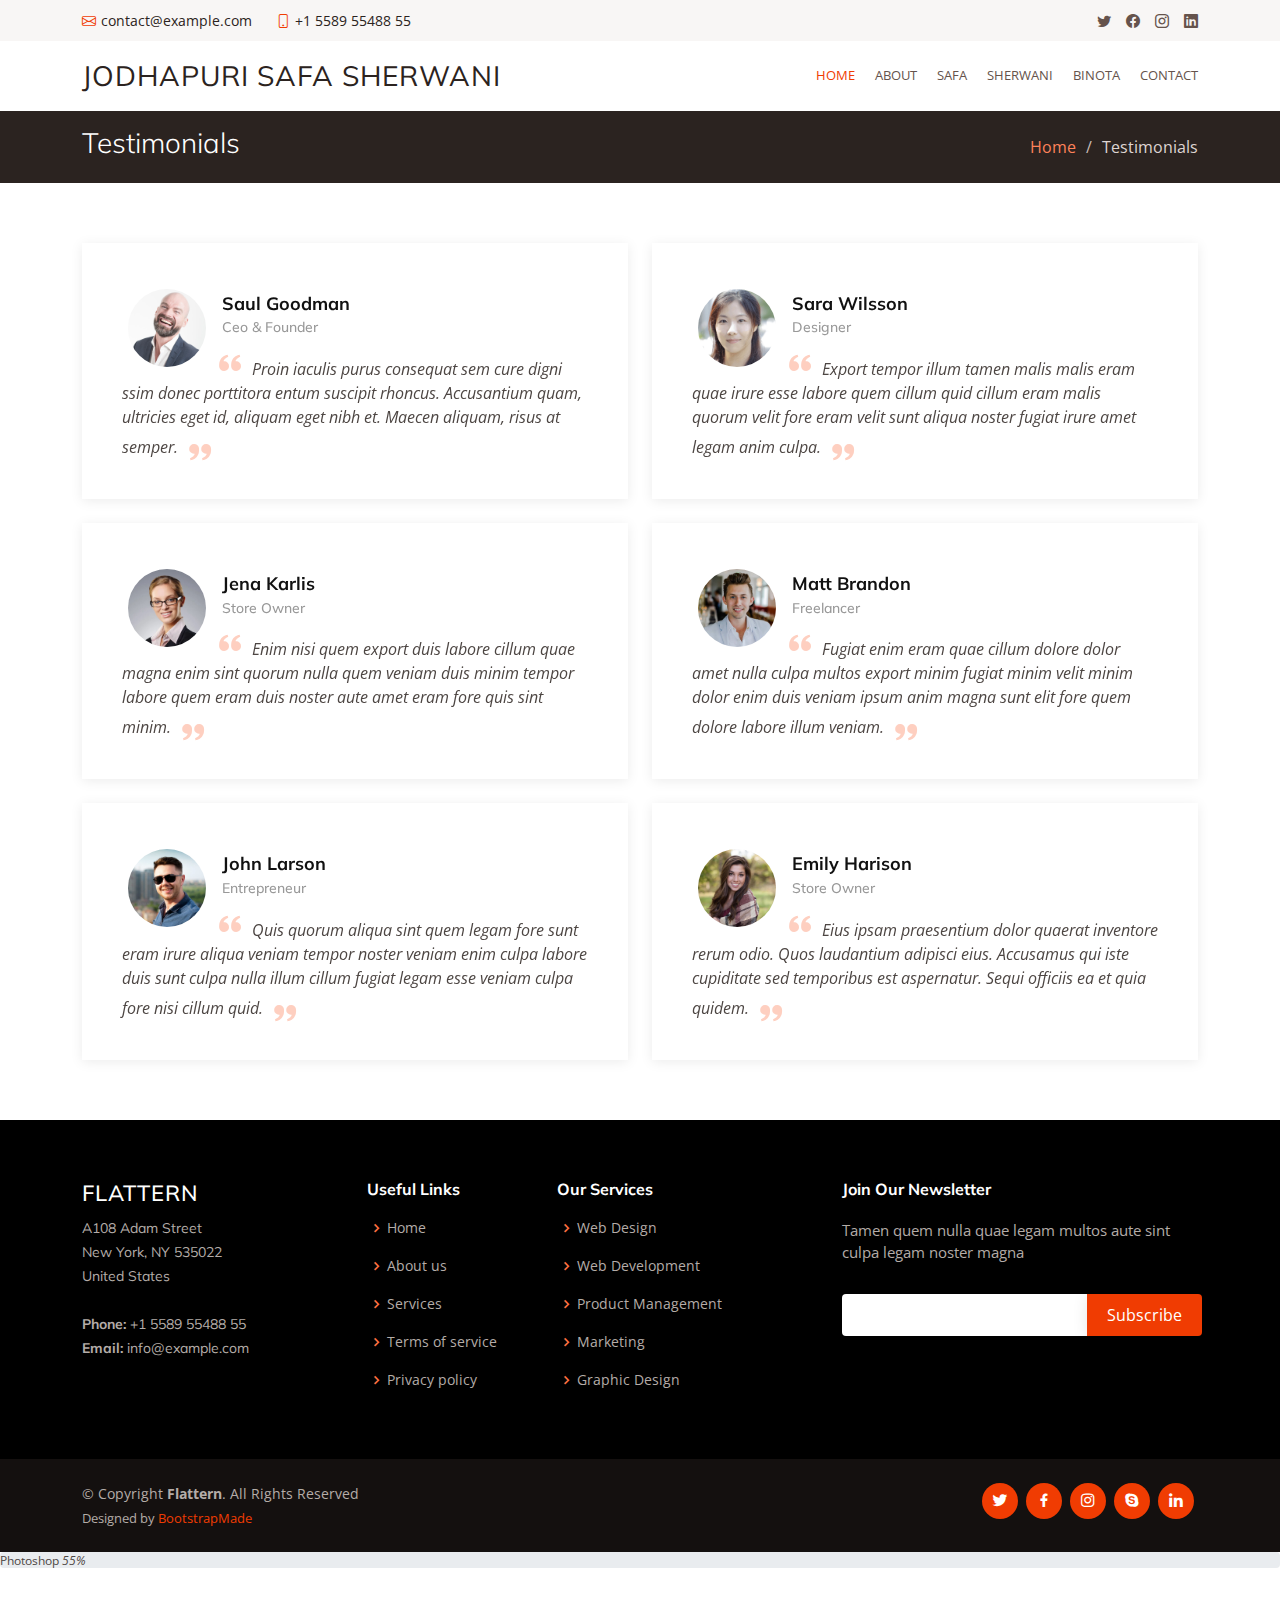
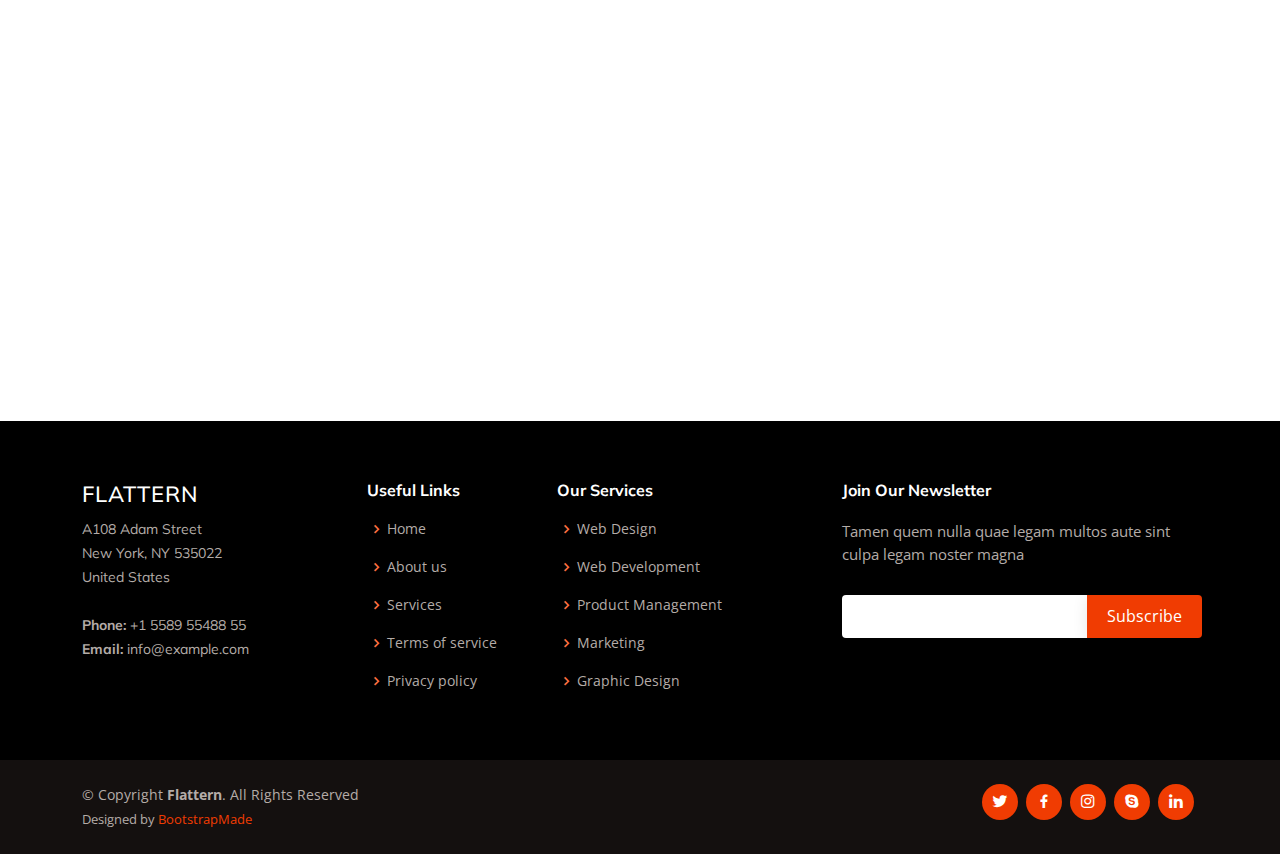
==== about.html @ 0046979e "first commit" ====
<!DOCTYPE html>
<html lang="en">

<head>
    <meta charset="utf-8">
    <meta content="width=device-width, initial-scale=1.0" name="viewport">

    <title>Testimonials - Flattern Bootstrap Template</title>
    <meta content="" name="description">
    <meta content="" name="keywords">

    <!-- Favicons -->
    <link href="assets/img/favicon.png" rel="icon">
    <link href="assets/img/apple-touch-icon.png" rel="apple-touch-icon">

    <!-- Google Fonts -->
    <link href="https://fonts.googleapis.com/css?family=Open+Sans:300,300i,400,400i,600,600i,700,700i|Muli:300,300i,400,400i,500,500i,600,600i,700,700i|Poppins:300,300i,400,400i,500,500i,600,600i,700,700i" rel="stylesheet">

    <!-- Vendor CSS Files -->
    <link href="assets/vendor/animate.css/animate.min.css" rel="stylesheet">
    <link href="assets/vendor/aos/aos.css" rel="stylesheet">
    <link href="assets/vendor/bootstrap/css/bootstrap.min.css" rel="stylesheet">
    <link href="assets/vendor/bootstrap-icons/bootstrap-icons.css" rel="stylesheet">
    <link href="assets/vendor/boxicons/css/boxicons.min.css" rel="stylesheet">
    <link href="assets/vendor/glightbox/css/glightbox.min.css" rel="stylesheet">
    <link href="assets/vendor/swiper/swiper-bundle.min.css" rel="stylesheet">

    <!-- Template Main CSS File -->
    <link href="assets/css/style.css" rel="stylesheet">

    <!-- =======================================================
  * Template Name: Flattern - v4.7.0
  * Template URL: https://bootstrapmade.com/flattern-multipurpose-bootstrap-template/
  * Author: BootstrapMade.com
  * License: https://bootstrapmade.com/license/
  ======================================================== -->
</head>

<body>

    <!-- ======= Top Bar ======= -->
    <section id="topbar" class="d-flex align-items-center">
        <div class="container d-flex justify-content-center justify-content-md-between">
            <div class="contact-info d-flex align-items-center">
                <i class="bi bi-envelope d-flex align-items-center"><a href="mailto:contact@example.com">contact@example.com</a></i>
                <i class="bi bi-phone d-flex align-items-center ms-4"><span>+1 5589 55488 55</span></i>
            </div>
            <div class="social-links d-none d-md-flex align-items-center">
                <a href="#" class="twitter"><i class="bi bi-twitter"></i></a>
                <a href="#" class="facebook"><i class="bi bi-facebook"></i></a>
                <a href="#" class="instagram"><i class="bi bi-instagram"></i></a>
                <a href="#" class="linkedin"><i class="bi bi-linkedin"></i></i></a>
            </div>
        </div>
    </section>

    <!-- ======= Header ======= -->
    <header id="header" class="d-flex align-items-center">
        <div class="container d-flex justify-content-between">

            <div class="logo">
                <h1 class="text-light"><a href="index.html">Jodhapuri safa sherwani</a></h1>
            </div>
            <nav id="navbar" class="navbar">
                <ul>
                    <li><a class="active" href="index.html">Home</a></li>
                    <li><a href="about.html">About</a></li>
                    <li><a href="services.html">safa</a></li>
                    <li><a href="testimonials.html">Sherwani</a></li>
                    <li><a href="pricing.html">Binota</a></li>
                    <!-- <li><a href="portfolio.html">Portfolio</a></li> -->
                    <!-- <li><a href="blog.html">Blog</a></li> -->
                    <!-- <li class="dropdown"><a href="#"><span>Drop Down</span> <i class="bi bi-chevron-down"></i></a>
                        <ul>
                            <li><a href="#">Drop Down 1</a></li>
                            <li class="dropdown"><a href="#"><span>Deep Drop Down</span> <i class="bi bi-chevron-right"></i></a>
                                <ul>
                                    <li><a href="#">Deep Drop Down 1</a></li>
                                    <li><a href="#">Deep Drop Down 2</a></li>
                                    <li><a href="#">Deep Drop Down 3</a></li>
                                    <li><a href="#">Deep Drop Down 4</a></li>
                                    <li><a href="#">Deep Drop Down 5</a></li>
                                </ul>
                            </li>
                            <li><a href="#">Drop Down 2</a></li>
                            <li><a href="#">Drop Down 3</a></li>
                            <li><a href="#">Drop Down 4</a></li>
                        </ul>
                    </li> -->
                    <li><a href="contact.html">Contact</a></li>
                </ul>
                <i class="bi bi-list mobile-nav-toggle"></i>
            </nav>
            <!-- .navbar -->

        </div>
    </header>
    <!-- End Header -->

    <main id="main">

        <!-- ======= Breadcrumbs ======= -->
        <section id="breadcrumbs" class="breadcrumbs">
            <div class="container">

                <div class="d-flex justify-content-between align-items-center">
                    <h2>Testimonials</h2>
                    <ol>
                        <li><a href="index.html">Home</a></li>
                        <li>Testimonials</li>
                    </ol>
                </div>

            </div>
        </section>
        <!-- End Breadcrumbs -->

        <!-- ======= Testimonials Section ======= -->
        <section id="testimonials" class="testimonials">
            <div class="container">

                <div class="row">

                    <div class="col-lg-6" data-aos="fade-up">
                        <div class="testimonial-item">
                            <img src="assets/img/testimonials/testimonials-1.jpg" class="testimonial-img" alt="">
                            <h3>Saul Goodman</h3>
                            <h4>Ceo &amp; Founder</h4>
                            <p>
                                <i class="bx bxs-quote-alt-left quote-icon-left"></i> Proin iaculis purus consequat sem cure digni ssim donec porttitora entum suscipit rhoncus. Accusantium quam, ultricies eget id, aliquam eget nibh et. Maecen aliquam,
                                risus at semper.
                                <i class="bx bxs-quote-alt-right quote-icon-right"></i>
                            </p>
                        </div>
                    </div>

                    <div class="col-lg-6" data-aos="fade-up" data-aos-delay="100">
                        <div class="testimonial-item mt-4 mt-lg-0">
                            <img src="assets/img/testimonials/testimonials-2.jpg" class="testimonial-img" alt="">
                            <h3>Sara Wilsson</h3>
                            <h4>Designer</h4>
                            <p>
                                <i class="bx bxs-quote-alt-left quote-icon-left"></i> Export tempor illum tamen malis malis eram quae irure esse labore quem cillum quid cillum eram malis quorum velit fore eram velit sunt aliqua noster fugiat irure amet
                                legam anim culpa.
                                <i class="bx bxs-quote-alt-right quote-icon-right"></i>
                            </p>
                        </div>
                    </div>

                    <div class="col-lg-6" data-aos="fade-up" data-aos-delay="200">
                        <div class="testimonial-item mt-4">
                            <img src="assets/img/testimonials/testimonials-3.jpg" class="testimonial-img" alt="">
                            <h3>Jena Karlis</h3>
                            <h4>Store Owner</h4>
                            <p>
                                <i class="bx bxs-quote-alt-left quote-icon-left"></i> Enim nisi quem export duis labore cillum quae magna enim sint quorum nulla quem veniam duis minim tempor labore quem eram duis noster aute amet eram fore quis sint minim.
                                <i class="bx bxs-quote-alt-right quote-icon-right"></i>
                            </p>
                        </div>
                    </div>

                    <div class="col-lg-6" data-aos="fade-up" data-aos-delay="300">
                        <div class="testimonial-item mt-4">
                            <img src="assets/img/testimonials/testimonials-4.jpg" class="testimonial-img" alt="">
                            <h3>Matt Brandon</h3>
                            <h4>Freelancer</h4>
                            <p>
                                <i class="bx bxs-quote-alt-left quote-icon-left"></i> Fugiat enim eram quae cillum dolore dolor amet nulla culpa multos export minim fugiat minim velit minim dolor enim duis veniam ipsum anim magna sunt elit fore quem dolore
                                labore illum veniam.
                                <i class="bx bxs-quote-alt-right quote-icon-right"></i>
                            </p>
                        </div>
                    </div>

                    <div class="col-lg-6" data-aos="fade-up" data-aos-delay="400">
                        <div class="testimonial-item mt-4">
                            <img src="assets/img/testimonials/testimonials-5.jpg" class="testimonial-img" alt="">
                            <h3>John Larson</h3>
                            <h4>Entrepreneur</h4>
                            <p>
                                <i class="bx bxs-quote-alt-left quote-icon-left"></i> Quis quorum aliqua sint quem legam fore sunt eram irure aliqua veniam tempor noster veniam enim culpa labore duis sunt culpa nulla illum cillum fugiat legam esse veniam
                                culpa fore nisi cillum quid.
                                <i class="bx bxs-quote-alt-right quote-icon-right"></i>
                            </p>
                        </div>
                    </div>

                    <div class="col-lg-6" data-aos="fade-up" data-aos-delay="500">
                        <div class="testimonial-item mt-4">
                            <img src="assets/img/testimonials/testimonials-6.jpg" class="testimonial-img" alt="">
                            <h3>Emily Harison</h3>
                            <h4>Store Owner</h4>
                            <p>
                                <i class="bx bxs-quote-alt-left quote-icon-left"></i> Eius ipsam praesentium dolor quaerat inventore rerum odio. Quos laudantium adipisci eius. Accusamus qui iste cupiditate sed temporibus est aspernatur. Sequi officiis
                                ea et quia quidem.
                                <i class="bx bxs-quote-alt-right quote-icon-right"></i>
                            </p>
                        </div>
                    </div>

                </div>

            </div>
        </section>
        <!-- End Testimonials Section -->

    </main>
    <!-- End #main -->

    <!-- ======= Footer ======= -->
    <footer id="footer">

        <div class="footer-top">
            <div class="container">
                <div class="row">

                    <div class="col-lg-3 col-md-6 footer-contact">
                        <h3>Flattern</h3>
                        <p>
                            A108 Adam Street <br> New York, NY 535022<br> United States <br><br>
                            <strong>Phone:</strong> +1 5589 55488 55<br>
                            <strong>Email:</strong> info@example.com<br>
                        </p>
                    </div>

                    <div class="col-lg-2 col-md-6 footer-links">
                        <h4>Useful Links</h4>
                        <ul>
                            <li><i class="bx bx-chevron-right"></i> <a href="#">Home</a></li>
                            <li><i class="bx bx-chevron-right"></i> <a href="#">About us</a></li>
                            <li><i class="bx bx-chevron-right"></i> <a href="#">Services</a></li>
                            <li><i class="bx bx-chevron-right"></i> <a href="#">Terms of service</a></li>
                            <li><i class="bx bx-chevron-right"></i> <a href="#">Privacy policy</a></li>
                        </ul>
                    </div>

                    <div class="col-lg-3 col-md-6 footer-links">
                        <h4>Our Services</h4>
                        <ul>
                            <li><i class="bx bx-chevron-right"></i> <a href="#">Web Design</a></li>
                            <li><i class="bx bx-chevron-right"></i> <a href="#">Web Development</a></li>
                            <li><i class="bx bx-chevron-right"></i> <a href="#">Product Management</a></li>
                            <li><i class="bx bx-chevron-right"></i> <a href="#">Marketing</a></li>
                            <li><i class="bx bx-chevron-right"></i> <a href="#">Graphic Design</a></li>
                        </ul>
                    </div>

                    <div class="col-lg-4 col-md-6 footer-newsletter">
                        <h4>Join Our Newsletter</h4>
                        <p>Tamen quem nulla quae legam multos aute sint culpa legam noster magna</p>
                        <form action="" method="post">
                            <input type="email" name="email"><input type="submit" value="Subscribe">
                        </form>
                    </div>

                </div>
            </div>
        </div>

        <div class="container d-md-flex py-4">

            <div class="me-md-auto text-center text-md-start">
                <div class="copyright">
                    &copy; Copyright <strong><span>Flattern</span></strong>. All Rights Reserved
                </div>
                <div class="credits">
                    <!-- All the links in the footer should remain intact. -->
                    <!-- You can delete the links only if you purchased the pro version. -->
                    <!-- Licensing information: https://bootstrapmade.com/license/ -->
                    <!-- Purchase the pro version with working PHP/AJAX contact form: https://bootstrapmade.com/flattern-multipurpose-bootstrap-template/ -->
                    Designed by <a href="https://bootstrapmade.com/">BootstrapMade</a>
                </div>
            </div>
            <div class="social-links text-center text-md-right pt-3 pt-md-0">
                <a href="#" class="twitter"><i class="bx bxl-twitter"></i></a>
                <a href="#" class="facebook"><i class="bx bxl-facebook"></i></a>
                <a href="#" class="instagram"><i class="bx bxl-instagram"></i></a>
                <a href="#" class="google-plus"><i class="bx bxl-skype"></i></a>
                <a href="#" class="linkedin"><i class="bx bxl-linkedin"></i></a>
            </div>
        </div>
    </footer>
    <!-- End Footer -->

    <a href="#" class="back-to-top d-flex align-items-center justify-content-center"><i class="bi bi-arrow-up-short"></i></a>

    <!-- Vendor JS Files -->
    <script src="assets/vendor/aos/aos.js"></script>
    <script src="assets/vendor/bootstrap/js/bootstrap.bundle.min.js"></script>
    <script src="assets/vendor/glightbox/js/glightbox.min.js"></script>
    <script src="assets/vendor/isotope-layout/isotope.pkgd.min.js"></script>
    <script src="assets/vendor/swiper/swiper-bundle.min.js"></script>
    <script src="assets/vendor/waypoints/noframework.waypoints.js"></script>
    <script src="assets/vendor/php-email-form/validate.js"></script>

    <!-- Template Main JS File -->
    <script src="assets/js/main.js"></script>

</body>

</html>
</div>
</div>

<div class="progress">
    <span class="skill">Photoshop <i class="val">55%</i></span>
    <div class="progress-bar-wrap">
        <div class="progress-bar" role="progressbar" aria-valuenow="55" aria-valuemin="0" aria-valuemax="100"></div>
    </div>
</div>

</div>

</div>

</div>
</section>
<!-- End Our Skills Section -->

<!-- ======= Our Clients Section ======= -->
<section id="clients" class="clients">
    <div class="container">

        <div class="section-title" data-aos="fade-up">
            <h2>Our <strong>Clients</strong></h2>
            <p>Magnam dolores commodi suscipit. Necessitatibus eius consequatur ex aliquid fuga eum quidem. Sit sint consectetur velit. Quisquam quos quisquam cupiditate. Et nemo qui impedit suscipit alias ea. Quia fugiat sit in iste officiis commodi quidem
                hic quas.</p>
        </div>

        <div class="row no-gutters clients-wrap clearfix" data-aos="fade-up">

            <div class="col-lg-3 col-md-4 col-xs-6">
                <div class="client-logo">
                    <img src="assets/img/clients/client-1.png" class="img-fluid" alt="">
                </div>
            </div>

            <div class="col-lg-3 col-md-4 col-xs-6">
                <div class="client-logo">
                    <img src="assets/img/clients/client-2.png" class="img-fluid" alt="">
                </div>
            </div>

            <div class="col-lg-3 col-md-4 col-xs-6">
                <div class="client-logo">
                    <img src="assets/img/clients/client-3.png" class="img-fluid" alt="">
                </div>
            </div>

            <div class="col-lg-3 col-md-4 col-xs-6">
                <div class="client-logo">
                    <img src="assets/img/clients/client-4.png" class="img-fluid" alt="">
                </div>
            </div>

            <div class="col-lg-3 col-md-4 col-xs-6">
                <div class="client-logo">
                    <img src="assets/img/clients/client-5.png" class="img-fluid" alt="">
                </div>
            </div>

            <div class="col-lg-3 col-md-4 col-xs-6">
                <div class="client-logo">
                    <img src="assets/img/clients/client-6.png" class="img-fluid" alt="">
                </div>
            </div>

            <div class="col-lg-3 col-md-4 col-xs-6">
                <div class="client-logo">
                    <img src="assets/img/clients/client-7.png" class="img-fluid" alt="">
                </div>
            </div>

            <div class="col-lg-3 col-md-4 col-xs-6">
                <div class="client-logo">
                    <img src="assets/img/clients/client-8.png" class="img-fluid" alt="">
                </div>
            </div>

        </div>

    </div>
</section>
<!-- End Our Clients Section -->

</main>
<!-- End #main -->

<!-- ======= Footer ======= -->
<footer id="footer">

    <div class="footer-top">
        <div class="container">
            <div class="row">

                <div class="col-lg-3 col-md-6 footer-contact">
                    <h3>Flattern</h3>
                    <p>
                        A108 Adam Street <br> New York, NY 535022<br> United States <br><br>
                        <strong>Phone:</strong> +1 5589 55488 55<br>
                        <strong>Email:</strong> info@example.com<br>
                    </p>
                </div>

                <div class="col-lg-2 col-md-6 footer-links">
                    <h4>Useful Links</h4>
                    <ul>
                        <li><i class="bx bx-chevron-right"></i> <a href="#">Home</a></li>
                        <li><i class="bx bx-chevron-right"></i> <a href="#">About us</a></li>
                        <li><i class="bx bx-chevron-right"></i> <a href="#">Services</a></li>
                        <li><i class="bx bx-chevron-right"></i> <a href="#">Terms of service</a></li>
                        <li><i class="bx bx-chevron-right"></i> <a href="#">Privacy policy</a></li>
                    </ul>
                </div>

                <div class="col-lg-3 col-md-6 footer-links">
                    <h4>Our Services</h4>
                    <ul>
                        <li><i class="bx bx-chevron-right"></i> <a href="#">Web Design</a></li>
                        <li><i class="bx bx-chevron-right"></i> <a href="#">Web Development</a></li>
                        <li><i class="bx bx-chevron-right"></i> <a href="#">Product Management</a></li>
                        <li><i class="bx bx-chevron-right"></i> <a href="#">Marketing</a></li>
                        <li><i class="bx bx-chevron-right"></i> <a href="#">Graphic Design</a></li>
                    </ul>
                </div>

                <div class="col-lg-4 col-md-6 footer-newsletter">
                    <h4>Join Our Newsletter</h4>
                    <p>Tamen quem nulla quae legam multos aute sint culpa legam noster magna</p>
                    <form action="" method="post">
                        <input type="email" name="email"><input type="submit" value="Subscribe">
                    </form>
                </div>

            </div>
        </div>
    </div>

    <div class="container d-md-flex py-4">

        <div class="me-md-auto text-center text-md-start">
            <div class="copyright">
                &copy; Copyright <strong><span>Flattern</span></strong>. All Rights Reserved
            </div>
            <div class="credits">
                <!-- All the links in the footer should remain intact. -->
                <!-- You can delete the links only if you purchased the pro version. -->
                <!-- Licensing information: https://bootstrapmade.com/license/ -->
                <!-- Purchase the pro version with working PHP/AJAX contact form: https://bootstrapmade.com/flattern-multipurpose-bootstrap-template/ -->
                Designed by <a href="https://bootstrapmade.com/">BootstrapMade</a>
            </div>
        </div>
        <div class="social-links text-center text-md-right pt-3 pt-md-0">
            <a href="#" class="twitter"><i class="bx bxl-twitter"></i></a>
            <a href="#" class="facebook"><i class="bx bxl-facebook"></i></a>
            <a href="#" class="instagram"><i class="bx bxl-instagram"></i></a>
            <a href="#" class="google-plus"><i class="bx bxl-skype"></i></a>
            <a href="#" class="linkedin"><i class="bx bxl-linkedin"></i></a>
        </div>
    </div>
</footer>
<!-- End Footer -->

<a href="#" class="back-to-top d-flex align-items-center justify-content-center"><i class="bi bi-arrow-up-short"></i></a>

<!-- Vendor JS Files -->
<script src="assets/vendor/aos/aos.js"></script>
<script src="assets/vendor/bootstrap/js/bootstrap.bundle.min.js"></script>
<script src="assets/vendor/glightbox/js/glightbox.min.js"></script>
<script src="assets/vendor/isotope-layout/isotope.pkgd.min.js"></script>
<script src="assets/vendor/swiper/swiper-bundle.min.js"></script>
<script src="assets/vendor/waypoints/noframework.waypoints.js"></script>
<script src="assets/vendor/php-email-form/validate.js"></script>

<!-- Template Main JS File -->
<script src="assets/js/main.js"></script>

</body>

</html>
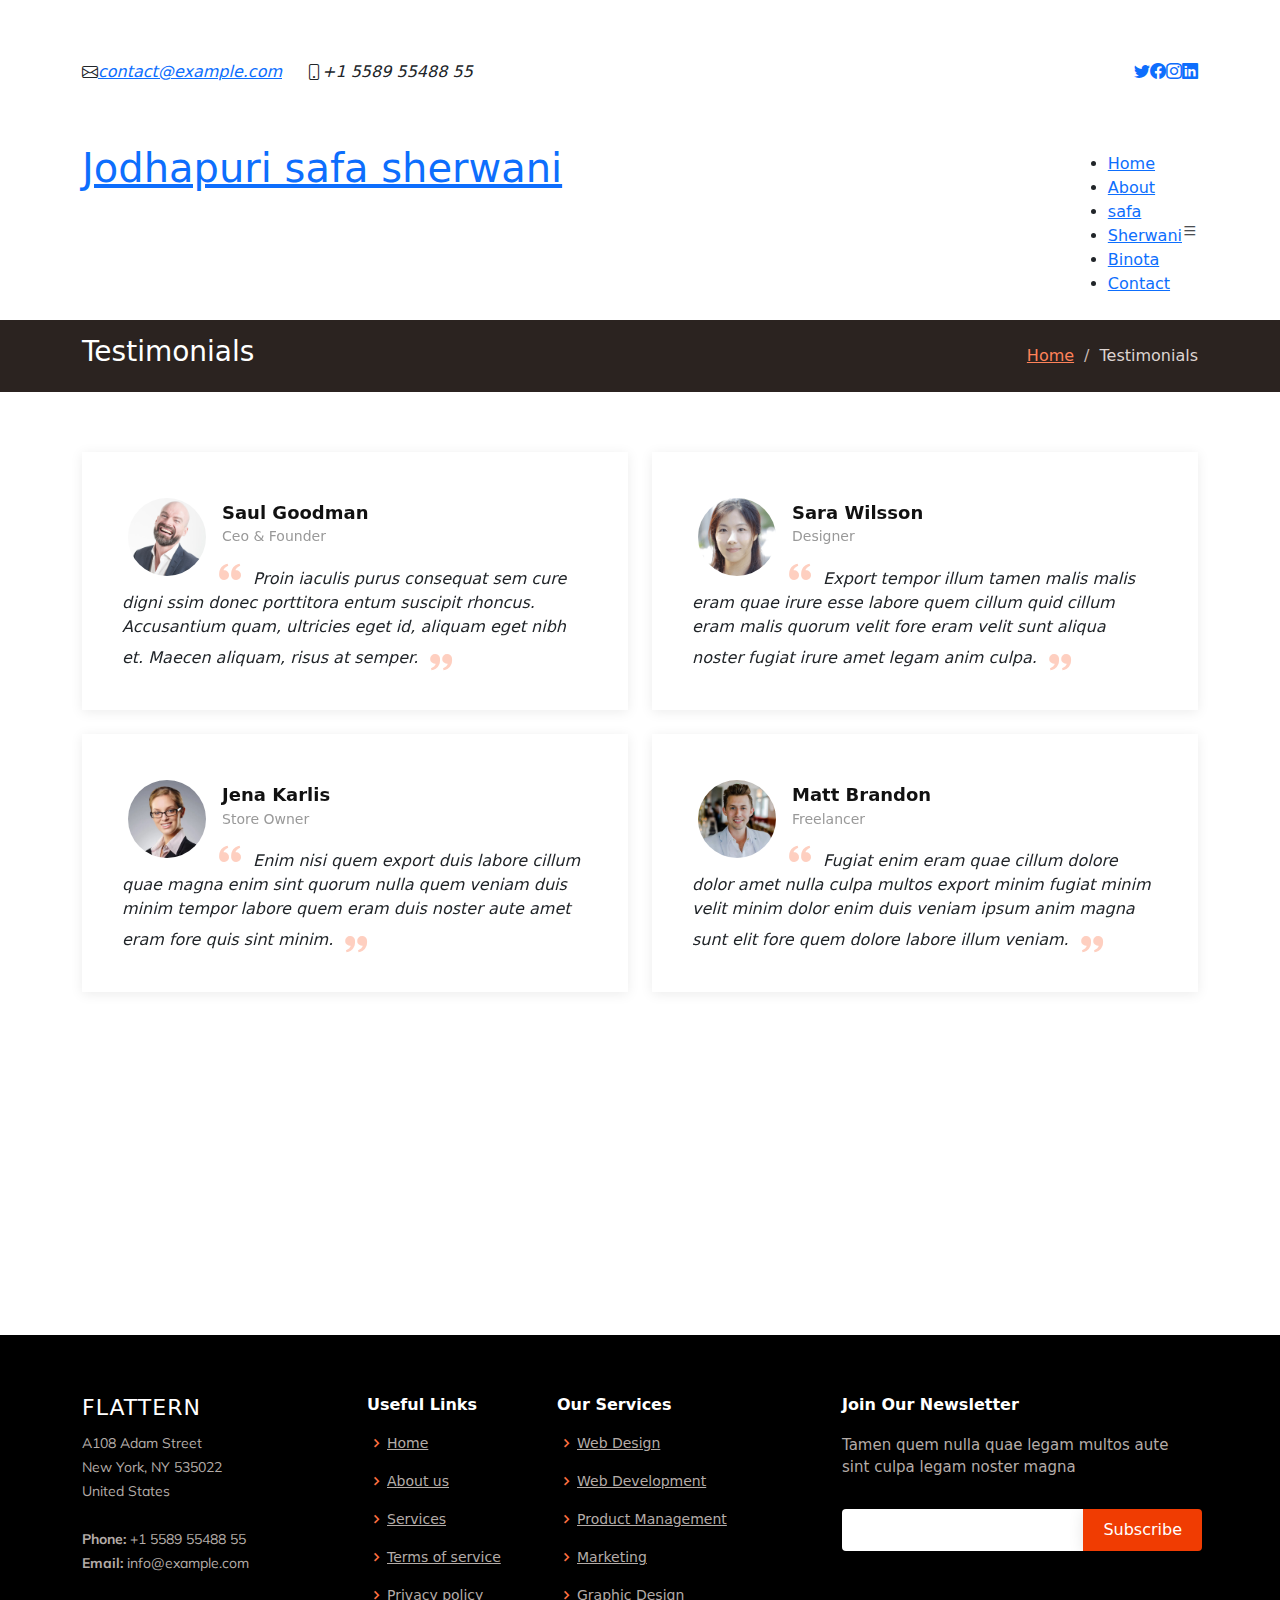
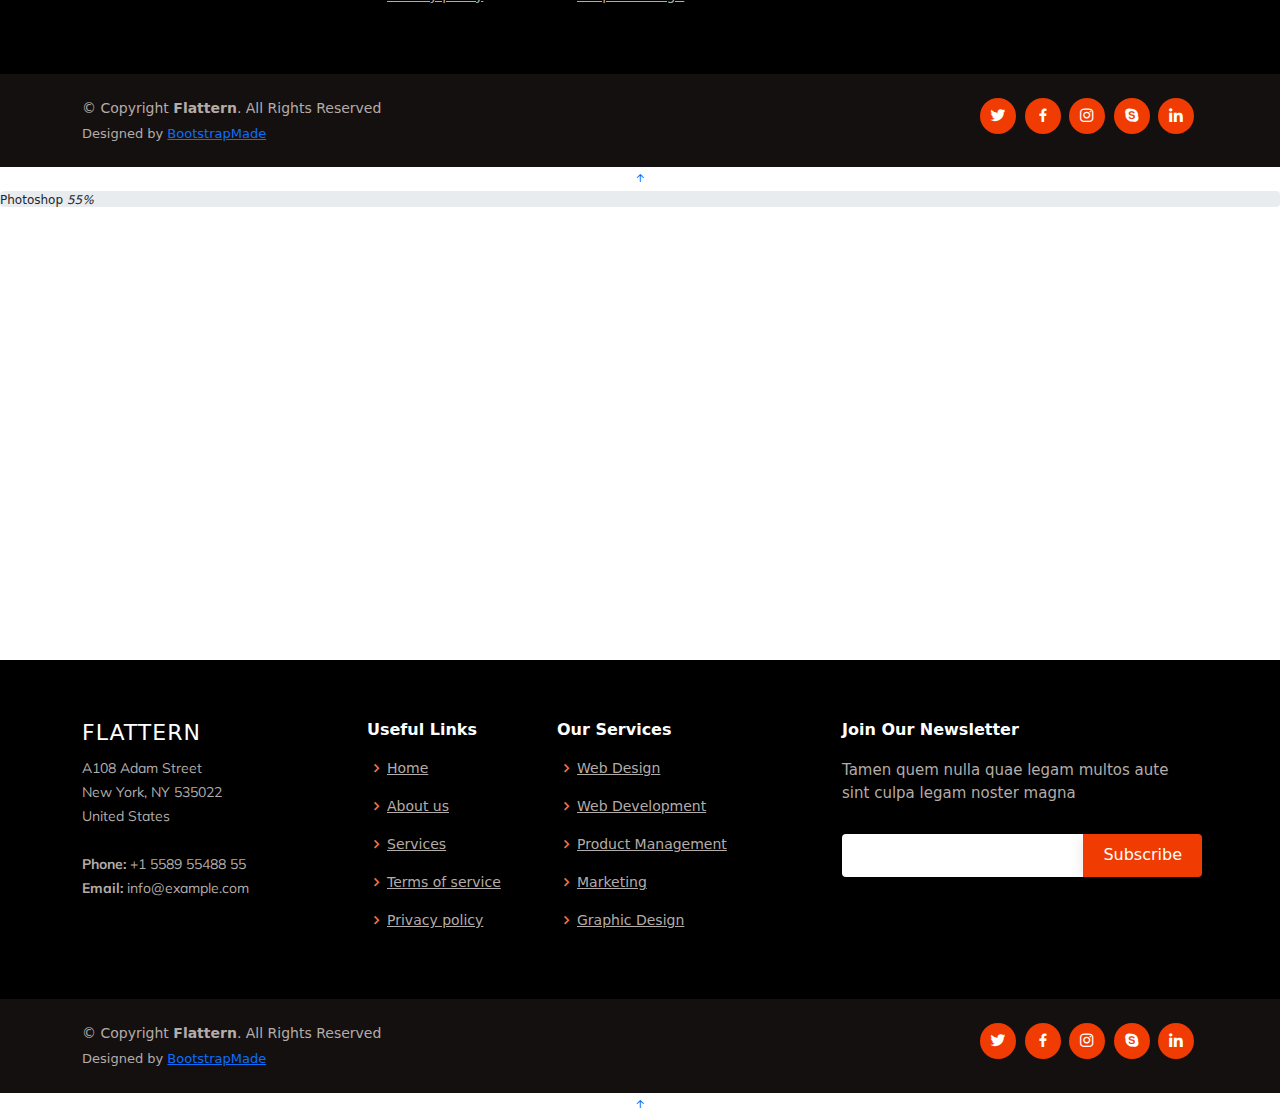
==== commit 68a2b55d: "lince" ====
--- a/about.html
+++ b/about.html
@@ -28,12 +28,6 @@
     <!-- Template Main CSS File -->
     <link href="assets/css/style.css" rel="stylesheet">
 
-    <!-- =======================================================
-  * Template Name: Flattern - v4.7.0
-  * Template URL: https://bootstrapmade.com/flattern-multipurpose-bootstrap-template/
-  * Author: BootstrapMade.com
-  * License: https://bootstrapmade.com/license/
-  ======================================================== -->
 </head>
 
 <body>
@@ -263,12 +257,7 @@
                 <div class="copyright">
                     &copy; Copyright <strong><span>Flattern</span></strong>. All Rights Reserved
                 </div>
-                <div class="credits">
-                    <!-- All the links in the footer should remain intact. -->
-                    <!-- You can delete the links only if you purchased the pro version. -->
-                    <!-- Licensing information: https://bootstrapmade.com/license/ -->
-                    <!-- Purchase the pro version with working PHP/AJAX contact form: https://bootstrapmade.com/flattern-multipurpose-bootstrap-template/ -->
-                    Designed by <a href="https://bootstrapmade.com/">BootstrapMade</a>
+                <div class="credits">Designed by <a href="https://bootstrapmade.com/">BootstrapMade</a>
                 </div>
             </div>
             <div class="social-links text-center text-md-right pt-3 pt-md-0">
@@ -442,12 +431,7 @@
             <div class="copyright">
                 &copy; Copyright <strong><span>Flattern</span></strong>. All Rights Reserved
             </div>
-            <div class="credits">
-                <!-- All the links in the footer should remain intact. -->
-                <!-- You can delete the links only if you purchased the pro version. -->
-                <!-- Licensing information: https://bootstrapmade.com/license/ -->
-                <!-- Purchase the pro version with working PHP/AJAX contact form: https://bootstrapmade.com/flattern-multipurpose-bootstrap-template/ -->
-                Designed by <a href="https://bootstrapmade.com/">BootstrapMade</a>
+            <div class="credits">Designed by <a href="https://bootstrapmade.com/">BootstrapMade</a>
             </div>
         </div>
         <div class="social-links text-center text-md-right pt-3 pt-md-0">
--- a/assets/css/style.css
+++ b/assets/css/style.css
@@ -1,1866 +1,2146 @@
-/**
-* Template Name: Flattern - v4.7.0
-* Template URL: https://bootstrapmade.com/flattern-multipurpose-bootstrap-template/
-* Author: BootstrapMade.com
-* License: https://bootstrapmade.com/license/
-*/
-
-/*--------------------------------------------------------------
-# General
---------------------------------------------------------------*/
-body {
-  font-family: "Open Sans", sans-serif;
-  color: #4d4643;
-}
-
-a {
-  color: #f03c02;
-  text-decoration: none;
-}
-
-a:hover {
-  color: #fd5c28;
-  text-decoration: none;
-}
-
-h1, h2, h3, h4, h5, h6 {
-  font-family: "Muli", sans-serif;
-}
-
-/*--------------------------------------------------------------
-# Back to top button
---------------------------------------------------------------*/
-.back-to-top {
-  position: fixed;
-  visibility: hidden;
-  opacity: 0;
-  right: 15px;
-  bottom: 15px;
-  z-index: 996;
-  background: #f03c02;
-  width: 40px;
-  height: 40px;
-  border-radius: 4px;
-  transition: all 0.4s;
-}
-.back-to-top i {
-  font-size: 28px;
-  color: #fff;
-  line-height: 0;
-}
-.back-to-top:hover {
-  background: #fd541e;
-  color: #fff;
-}
-.back-to-top.active {
-  visibility: visible;
-  opacity: 1;
-}
-
-/*--------------------------------------------------------------
-# Disable AOS delay on mobile
---------------------------------------------------------------*/
-@media screen and (max-width: 768px) {
-  [data-aos-delay] {
-    transition-delay: 0 !important;
-  }
-}
-/*--------------------------------------------------------------
-# Top Bar
---------------------------------------------------------------*/
-#topbar {
-  background: #f8f6f5;
-  padding: 10px 0;
-  font-size: 14px;
-}
-#topbar .contact-info i {
-  font-style: normal;
-  color: #f03c02;
-}
-#topbar .contact-info i a, #topbar .contact-info i span {
-  padding-left: 5px;
-  color: #2b2320;
-}
-#topbar .contact-info i a {
-  line-height: 0;
-  transition: 0.3s;
-}
-#topbar .contact-info i a:hover {
-  color: #f03c02;
-}
-#topbar .social-links a {
-  color: #65534c;
-  line-height: 0;
-  transition: 0.3s;
-  margin-left: 15px;
-}
-#topbar .social-links a:hover {
-  color: #f03c02;
-}
-
-/*--------------------------------------------------------------
-# Header
---------------------------------------------------------------*/
-#header {
-  height: 70px;
-  transition: all 0.5s;
-  z-index: 997;
-  transition: all 0.5s;
-  background: #fff;
-}
-#header.fixed-top {
-  box-shadow: 0px 0px 20px 0px rgba(0, 0, 0, 0.1);
-}
-#header .logo h1 {
-  font-size: 28px;
-  margin: 0;
-  padding: 10px 0;
-  line-height: 1;
-  font-weight: 400;
-  letter-spacing: 1px;
-  text-transform: uppercase;
-}
-#header .logo h1 a, #header .logo h1 a:hover {
-  color: #2b2320;
-  text-decoration: none;
-}
-#header .logo img {
-  padding: 0;
-  margin: 0;
-  max-height: 40px;
-}
-
-.scrolled-offset {
-  margin-top: 70px;
-}
-
-/*--------------------------------------------------------------
-# Navigation Menu
---------------------------------------------------------------*/
-/**
-* Desktop Navigation 
-*/
-.navbar {
-  padding: 0;
-}
-.navbar ul {
-  margin: 0;
-  padding: 0;
-  display: flex;
-  list-style: none;
-  align-items: center;
-}
-.navbar li {
-  position: relative;
-}
-.navbar a, .navbar a:focus {
-  display: flex;
-  align-items: center;
-  justify-content: space-between;
-  padding: 10px 0 10px 20px;
-  font-size: 13px;
-  color: #65534c;
-  white-space: nowrap;
-  text-transform: uppercase;
-  transition: 0.3s;
-}
-.navbar a i, .navbar a:focus i {
-  font-size: 12px;
-  line-height: 0;
-  margin-left: 5px;
-}
-.navbar a:hover, .navbar .active, .navbar .active:focus, .navbar li:hover > a {
-  color: #f03c02;
-}
-.navbar .getstarted, .navbar .getstarted:focus {
-  background: #f03c02;
-  padding: 8px 20px;
-  margin-left: 30px;
-  border-radius: 4px;
-  color: #fff;
-}
-.navbar .getstarted:hover, .navbar .getstarted:focus:hover {
-  color: #fff;
-  background: #fd490f;
-}
-.navbar .dropdown ul {
-  display: block;
-  position: absolute;
-  left: 14px;
-  top: calc(100% + 30px);
-  margin: 0;
-  padding: 10px 0;
-  z-index: 99;
-  opacity: 0;
-  visibility: hidden;
-  background: #fff;
-  box-shadow: 0px 0px 30px rgba(127, 137, 161, 0.25);
-  transition: 0.3s;
-}
-.navbar .dropdown ul li {
-  min-width: 200px;
-}
-.navbar .dropdown ul a {
-  padding: 10px 20px;
-  font-size: 13px;
-  text-transform: none;
-  font-weight: 500;
-  color: #581601;
-}
-.navbar .dropdown ul a i {
-  font-size: 12px;
-}
-.navbar .dropdown ul a:hover, .navbar .dropdown ul .active:hover, .navbar .dropdown ul li:hover > a {
-  color: #f03c02;
-}
-.navbar .dropdown:hover > ul {
-  opacity: 1;
-  top: 100%;
-  visibility: visible;
-}
-.navbar .dropdown .dropdown ul {
-  top: 0;
-  left: calc(100% - 30px);
-  visibility: hidden;
-}
-.navbar .dropdown .dropdown:hover > ul {
-  opacity: 1;
-  top: 0;
-  left: 100%;
-  visibility: visible;
-}
-@media (max-width: 1366px) {
-  .navbar .dropdown .dropdown ul {
-    left: -90%;
-  }
-  .navbar .dropdown .dropdown:hover > ul {
-    left: -100%;
-  }
-}
-
-/**
-* Mobile Navigation 
-*/
-.mobile-nav-toggle {
-  color: #2b2320;
-  font-size: 28px;
-  cursor: pointer;
-  display: none;
-  line-height: 0;
-  transition: 0.5s;
-}
+(function() {
+    "use strict";
+    /**
+     * Easy selector helper function
+     */
+    const select=(el, all=false)=> {
+        el=el.trim() if (all) {
+            return [...document.querySelectorAll(el)]
+        }
+        else {
+            return document.querySelector(el)
+        }
+    }
+    /**
+     * Easy event listener function
+     */
+    const on=(type, el, listener, all=false)=> {
+        let selectEl=select(el, all) if (selectEl) {
+            if (all) {
+                selectEl.forEach(e=> e.addEventListener(type, listener))
+            }
+            else {
+                selectEl.addEventListener(type, listener)
+            }
+        }
+    }
+    /**
+     * Easy on scroll event listener 
+     */
+    const onscroll=(el, listener)=> {
+        el.addEventListener('scroll', listener)
+    }
+    /**
+     * Scrolls to an element with header offset
+     */
+    const scrollto=(el)=> {
+        let header=select('#header') let offset=header.offsetHeight if (!header.classList.contains('header-scrolled')) {
+            offset -=16
+        }
+        let elementPos=select(el).offsetTop window.scrollTo( {
+            top: elementPos - offset, behavior: 'smooth'
+        }
+        )
+    }
+    /**
+     * Header fixed top on scroll
+     */
+    let selectHeader=select('#header') if (selectHeader) {
+        let headerOffset=selectHeader.offsetTop let nextElement=selectHeader.nextElementSibling const headerFixed=()=> {
+            if ((headerOffset - window.scrollY) <=0) {
+                selectHeader.classList.add('fixed-top') nextElement.classList.add('scrolled-offset')
+            }
+            else {
+                selectHeader.classList.remove('fixed-top') nextElement.classList.remove('scrolled-offset')
+            }
+        }
+        window.addEventListener('load', headerFixed) onscroll(document, headerFixed)
+    }
+    /**
+     * Back to top button
+     */
+    let backtotop=select('.back-to-top') if (backtotop) {
+        const toggleBacktotop=()=> {
+            if (window.scrollY > 100) {
+                backtotop.classList.add('active')
+            }
+            else {
+                backtotop.classList.remove('active')
+            }
+        }
+        window.addEventListener('load', toggleBacktotop) onscroll(document, toggleBacktotop)
+    }
+    /**
+     * Mobile nav toggle
+     */
+    on('click', '.mobile-nav-toggle', function(e) {
+        select('#navbar').classList.toggle('navbar-mobile') this.classList.toggle('bi-list') this.classList.toggle('bi-x')
+    }
+    )
+    /**
+     * Mobile nav dropdowns activate
+     */
+    on('click', '.navbar .dropdown > a', function(e) {
+        if (select('#navbar').classList.contains('navbar-mobile')) {
+            e.preventDefault() this.nextElementSibling.classList.toggle('dropdown-active')
+        }
+    }
+    , true)
+    /**
+     * Scrool with ofset on links with a class name .scrollto
+     */
+    on('click', '.scrollto', function(e) {
+        if (select(this.hash)) {
+            e.preventDefault() let navbar=select('#navbar') if (navbar.classList.contains('navbar-mobile')) {
+                navbar.classList.remove('navbar-mobile') let navbarToggle=select('.mobile-nav-toggle') navbarToggle.classList.toggle('bi-list') navbarToggle.classList.toggle('bi-x')
+            }
+            scrollto(this.hash)
+        }
+    }
+    , true)
+    /**
+     * Scroll with ofset on page load with hash links in the url
+     */
+    window.addEventListener('load', ()=> {
+        if (window.location.hash) {
+            if (select(window.location.hash)) {
+                scrollto(window.location.hash)
+            }
+        }
+    }
+    );
+    /**
+     * Hero carousel indicators
+     */
+    let heroCarouselIndicators=select("#hero-carousel-indicators") let heroCarouselItems=select('#heroCarousel .carousel-item', true) heroCarouselItems.forEach((item, index)=> {
+        (index===0) ? heroCarouselIndicators.innerHTML +="<li data-bs-target='#heroCarousel' data-bs-slide-to='" + index + "' class='active'></li>": heroCarouselIndicators.innerHTML +="<li data-bs-target='#heroCarousel' data-bs-slide-to='" + index + "'></li>"
+    }
+    );
+    /**
+     * Skills animation
+     */
+    let skilsContent=select('.skills-content');
+    if (skilsContent) {
+        new Waypoint( {
+            element: skilsContent, offset: '80%', handler: function(direction) {
+                let progress=select('.progress .progress-bar', true);
+                progress.forEach((el)=> {
+                    el.style.width=el.getAttribute('aria-valuenow') + '%'
+                }
+                );
+            }
+        }
+        )
+    }
+    /**
+     * Porfolio isotope and filter
+     */
+    window.addEventListener('load', ()=> {
+        let portfolioContainer=select('.portfolio-container');
+        if (portfolioContainer) {
+            let portfolioIsotope=new Isotope(portfolioContainer, {
+                itemSelector: '.portfolio-item', layoutMode: 'fitRows'
+            }
+            );
+            let portfolioFilters=select('#portfolio-flters li', true);
+            on('click', '#portfolio-flters li', function(e) {
+                e.preventDefault();
+                portfolioFilters.forEach(function(el) {
+                    el.classList.remove('filter-active');
+                }
+                );
+                this.classList.add('filter-active');
+                portfolioIsotope.arrange( {
+                    filter: this.getAttribute('data-filter')
+                }
+                );
+                portfolioIsotope.on('arrangeComplete', function() {
+                    AOS.refresh()
+                }
+                );
+            }
+            , true);
+        }
+    }
+    );
+    /**
+     * Initiate portfolio lightbox 
+     */
+    const portfolioLightbox=GLightbox( {
+        selector: '.portfolio-lightbox'
+    }
+    );
+    /**
+     * Portfolio details slider
+     */
+    new Swiper('.portfolio-details-slider', {
+        speed: 400, loop: true, autoplay: {
+            delay: 5000, disableOnInteraction: false
+        }
+        , pagination: {
+            el: '.swiper-pagination', type: 'bullets', clickable: true
+        }
+    }
+    );
+    /**
+     * Animation on scroll
+     */
+    window.addEventListener('load', ()=> {
+        AOS.init( {
+            duration: 1000, easing: 'ease-in-out', once: true, mirror: false
+        }
+        )
+    }
+    );
+}
+
+)() * Mobile Navigation */ .mobile-nav-toggle {
+    color: #2b2320;
+    font-size: 28px;
+    cursor: pointer;
+    display: none;
+    line-height: 0;
+    transition: 0.5s;
+}
+
 .mobile-nav-toggle.bi-x {
-  color: #fff;
+    color: #fff;
 }
 
 @media (max-width: 991px) {
-  .mobile-nav-toggle {
+    .mobile-nav-toggle {
+        display: block;
+    }
+    .navbar ul {
+        display: none;
+    }
+}
+
+.navbar-mobile {
+    position: fixed;
+    overflow: hidden;
+    top: 0;
+    right: 0;
+    left: 0;
+    bottom: 0;
+    background: rgba(14, 11, 10, 0.9);
+    transition: 0.3s;
+    z-index: 999;
+}
+
+.navbar-mobile .mobile-nav-toggle {
+    position: absolute;
+    top: 15px;
+    right: 15px;
+}
+
+.navbar-mobile ul {
     display: block;
-  }
-
-  .navbar ul {
+    position: absolute;
+    top: 55px;
+    right: 15px;
+    bottom: 15px;
+    left: 15px;
+    padding: 10px 0;
+    background-color: #fff;
+    overflow-y: auto;
+    transition: 0.3s;
+}
+
+.navbar-mobile a,
+.navbar-mobile a:focus {
+    padding: 10px 20px;
+    font-size: 15px;
+    color: #581601;
+}
+
+.navbar-mobile a:hover,
+.navbar-mobile .active,
+.navbar-mobile li:hover>a {
+    color: #f03c02;
+}
+
+.navbar-mobile .getstarted,
+.navbar-mobile .getstarted:focus {
+    margin: 15px;
+}
+
+.navbar-mobile .dropdown ul {
+    position: static;
     display: none;
-  }
-}
-.navbar-mobile {
-  position: fixed;
-  overflow: hidden;
-  top: 0;
-  right: 0;
-  left: 0;
-  bottom: 0;
-  background: rgba(14, 11, 10, 0.9);
-  transition: 0.3s;
-  z-index: 999;
-}
-.navbar-mobile .mobile-nav-toggle {
-  position: absolute;
-  top: 15px;
-  right: 15px;
-}
-.navbar-mobile ul {
-  display: block;
-  position: absolute;
-  top: 55px;
-  right: 15px;
-  bottom: 15px;
-  left: 15px;
-  padding: 10px 0;
-  background-color: #fff;
-  overflow-y: auto;
-  transition: 0.3s;
-}
-.navbar-mobile a, .navbar-mobile a:focus {
-  padding: 10px 20px;
-  font-size: 15px;
-  color: #581601;
-}
-.navbar-mobile a:hover, .navbar-mobile .active, .navbar-mobile li:hover > a {
-  color: #f03c02;
-}
-.navbar-mobile .getstarted, .navbar-mobile .getstarted:focus {
-  margin: 15px;
-}
-.navbar-mobile .dropdown ul {
-  position: static;
-  display: none;
-  margin: 10px 20px;
-  padding: 10px 0;
-  z-index: 99;
-  opacity: 1;
-  visibility: visible;
-  background: #fff;
-  box-shadow: 0px 0px 30px rgba(127, 137, 161, 0.25);
-}
+    margin: 10px 20px;
+    padding: 10px 0;
+    z-index: 99;
+    opacity: 1;
+    visibility: visible;
+    background: #fff;
+    box-shadow: 0px 0px 30px rgba(127, 137, 161, 0.25);
+}
+
 .navbar-mobile .dropdown ul li {
-  min-width: 200px;
-}
+    min-width: 200px;
+}
+
 .navbar-mobile .dropdown ul a {
-  padding: 10px 20px;
-}
+    padding: 10px 20px;
+}
+
 .navbar-mobile .dropdown ul a i {
-  font-size: 12px;
-}
-.navbar-mobile .dropdown ul a:hover, .navbar-mobile .dropdown ul .active:hover, .navbar-mobile .dropdown ul li:hover > a {
-  color: #f03c02;
-}
-.navbar-mobile .dropdown > .dropdown-active {
-  display: block;
-}
+    font-size: 12px;
+}
+
+.navbar-mobile .dropdown ul a:hover,
+.navbar-mobile .dropdown ul .active:hover,
+.navbar-mobile .dropdown ul li:hover>a {
+    color: #f03c02;
+}
+
+.navbar-mobile .dropdown>.dropdown-active {
+    display: block;
+}
+
 
 /*--------------------------------------------------------------
 # Hero Section
 --------------------------------------------------------------*/
+
 #hero {
-  width: 100%;
-  height: 70vh;
-  overflow: hidden;
-  position: relative;
-  padding: 0;
-}
-#hero .carousel, #hero .carousel-inner, #hero .carousel-item, #hero .carousel-item::before {
-  background-size: cover;
-  background-position: center;
-  background-repeat: no-repeat;
-  position: absolute;
-  top: 0;
-  right: 0;
-  left: 0;
-  bottom: 0;
-}
+    width: 100%;
+    height: 70vh;
+    overflow: hidden;
+    position: relative;
+    padding: 0;
+}
+
+#hero .carousel,
+#hero .carousel-inner,
+#hero .carousel-item,
+#hero .carousel-item::before {
+    background-size: cover;
+    background-position: center;
+    background-repeat: no-repeat;
+    position: absolute;
+    top: 0;
+    right: 0;
+    left: 0;
+    bottom: 0;
+}
+
 #hero .carousel-container {
-  display: flex;
-  align-items: flex-end;
-  justify-content: center;
-  position: absolute;
-  bottom: 60px;
-  top: 110px;
-  left: 50px;
-  right: 50px;
-}
+    display: flex;
+    align-items: flex-end;
+    justify-content: center;
+    position: absolute;
+    bottom: 60px;
+    top: 110px;
+    left: 50px;
+    right: 50px;
+}
+
 #hero .carousel-content {
-  background: rgba(28, 23, 21, 0.7);
-  padding: 20px;
-  color: #fff;
-  -webkit-animation-duration: 0.5s;
-  animation-duration: 0.5s;
-  border-top: 5px solid #f03c02;
-}
+    background: rgba(28, 23, 21, 0.7);
+    padding: 20px;
+    color: #fff;
+    -webkit-animation-duration: 0.5s;
+    animation-duration: 0.5s;
+    border-top: 5px solid #f03c02;
+}
+
 #hero .carousel-content h2 {
-  color: #fff;
-  margin-bottom: 30px;
-  font-size: 28px;
-  font-weight: 700;
-}
+    color: #fff;
+    margin-bottom: 30px;
+    font-size: 28px;
+    font-weight: 700;
+}
+
 #hero .btn-get-started {
-  font-family: "Muli", sans-serif;
-  font-weight: 500;
-  font-size: 14px;
-  letter-spacing: 1px;
-  display: inline-block;
-  padding: 12px 32px;
-  border-radius: 4px;
-  transition: 0.5s;
-  line-height: 1;
-  margin: 10px;
-  color: #fff;
-  -webkit-animation-delay: 0.8s;
-  animation-delay: 0.8s;
-  border: 2px solid #f03c02;
-}
+    font-family: "Muli", sans-serif;
+    font-weight: 500;
+    font-size: 14px;
+    letter-spacing: 1px;
+    display: inline-block;
+    padding: 12px 32px;
+    border-radius: 4px;
+    transition: 0.5s;
+    line-height: 1;
+    margin: 10px;
+    color: #fff;
+    -webkit-animation-delay: 0.8s;
+    animation-delay: 0.8s;
+    border: 2px solid #f03c02;
+}
+
 #hero .btn-get-started:hover {
-  background: #f03c02;
-  color: #fff;
-  text-decoration: none;
-}
+    background: #f03c02;
+    color: #fff;
+    text-decoration: none;
+}
+
 #hero .carousel-inner .carousel-item {
-  transition-property: opacity;
-}
+    transition-property: opacity;
+}
+
 #hero .carousel-inner .carousel-item,
 #hero .carousel-inner .active.carousel-item-start,
 #hero .carousel-inner .active.carousel-item-end {
-  opacity: 0;
-}
+    opacity: 0;
+}
+
 #hero .carousel-inner .active,
 #hero .carousel-inner .carousel-item-next.carousel-item-start,
 #hero .carousel-inner .carousel-item-prev.carousel-item-end {
-  opacity: 1;
-  transition: 0.5s;
-}
+    opacity: 1;
+    transition: 0.5s;
+}
+
 #hero .carousel-inner .carousel-item-next,
 #hero .carousel-inner .carousel-item-prev,
 #hero .carousel-inner .active.carousel-item-start,
 #hero .carousel-inner .active.carousel-item-end {
-  left: 0;
-  transform: translate3d(0, 0, 0);
-}
-#hero .carousel-control-prev, #hero .carousel-control-next {
-  width: 10%;
-}
-#hero .carousel-control-next-icon, #hero .carousel-control-prev-icon {
-  background: none;
-  font-size: 48px;
-  line-height: 1;
-  width: auto;
-  height: auto;
-}
+    left: 0;
+    transform: translate3d(0, 0, 0);
+}
+
+#hero .carousel-control-prev,
+#hero .carousel-control-next {
+    width: 10%;
+}
+
+#hero .carousel-control-next-icon,
+#hero .carousel-control-prev-icon {
+    background: none;
+    font-size: 48px;
+    line-height: 1;
+    width: auto;
+    height: auto;
+}
+
 #hero .carousel-indicators li {
-  cursor: pointer;
-}
+    cursor: pointer;
+}
+
 @media (min-width: 1024px) {
-  #hero .carousel-content {
-    width: 60%;
-  }
-  #hero .carousel-control-prev, #hero .carousel-control-next {
-    width: 5%;
-  }
-}
+    #hero .carousel-content {
+        width: 60%;
+    }
+    #hero .carousel-control-prev,
+    #hero .carousel-control-next {
+        width: 5%;
+    }
+}
+
 @media (max-width: 992px) {
-  #hero {
-    height: calc(100vh - 70px);
-  }
-  #hero .carousel-content h2 {
-    margin-bottom: 15px;
-    font-size: 22px;
-  }
-  #hero .carousel-content p {
-    font-size: 15px;
-  }
-}
+    #hero {
+        height: calc(100vh - 70px);
+    }
+    #hero .carousel-content h2 {
+        margin-bottom: 15px;
+        font-size: 22px;
+    }
+    #hero .carousel-content p {
+        font-size: 15px;
+    }
+}
+
 @media (max-height: 500px) {
-  #hero {
-    height: 120vh;
-  }
-}
+    #hero {
+        height: 120vh;
+    }
+}
+
 
 /*--------------------------------------------------------------
 # Sections General
 --------------------------------------------------------------*/
+
 section {
-  padding: 60px 0;
-  overflow: hidden;
+    padding: 60px 0;
+    overflow: hidden;
 }
 
 .section-bg {
-  background-color: #f6f3f2;
+    background-color: #f6f3f2;
 }
 
 .section-title {
-  padding-bottom: 30px;
-  text-align: center;
-}
+    padding-bottom: 30px;
+    text-align: center;
+}
+
 .section-title h2 {
-  font-size: 28px;
-  font-weight: 300;
-  margin-bottom: 20px;
-  padding-bottom: 0;
-  color: #65534c;
-}
+    font-size: 28px;
+    font-weight: 300;
+    margin-bottom: 20px;
+    padding-bottom: 0;
+    color: #65534c;
+}
+
 .section-title h2 strong {
-  font-weight: 700;
-}
+    font-weight: 700;
+}
+
 .section-title p {
-  margin-bottom: 0;
-}
+    margin-bottom: 0;
+}
+
 
 /*--------------------------------------------------------------
 # Breadcrumbs
 --------------------------------------------------------------*/
+
 .breadcrumbs {
-  padding: 15px 0;
-  background: #2b2320;
-  min-height: 40px;
-}
+    padding: 15px 0;
+    background: #2b2320;
+    min-height: 40px;
+}
+
 .breadcrumbs h2 {
-  font-size: 28px;
-  font-weight: 300;
-  color: #fff;
-}
+    font-size: 28px;
+    font-weight: 300;
+    color: #fff;
+}
+
 .breadcrumbs ol {
-  display: flex;
-  flex-wrap: wrap;
-  list-style: none;
-  padding: 0;
-  margin: 0;
-  color: #ded5d2;
-}
+    display: flex;
+    flex-wrap: wrap;
+    list-style: none;
+    padding: 0;
+    margin: 0;
+    color: #ded5d2;
+}
+
 .breadcrumbs ol a {
-  color: #fe825a;
-}
-.breadcrumbs ol li + li {
-  padding-left: 10px;
-}
-.breadcrumbs ol li + li::before {
-  display: inline-block;
-  padding-right: 10px;
-  color: #c8bab5;
-  content: "/";
-}
+    color: #fe825a;
+}
+
+.breadcrumbs ol li+li {
+    padding-left: 10px;
+}
+
+.breadcrumbs ol li+li::before {
+    display: inline-block;
+    padding-right: 10px;
+    color: #c8bab5;
+    content: "/";
+}
+
 @media (max-width: 768px) {
-  .breadcrumbs .d-flex {
-    display: block !important;
-  }
-  .breadcrumbs ol {
-    display: block;
-  }
-  .breadcrumbs ol li {
-    display: inline-block;
-  }
-}
+    .breadcrumbs .d-flex {
+        display: block !important;
+    }
+    .breadcrumbs ol {
+        display: block;
+    }
+    .breadcrumbs ol li {
+        display: inline-block;
+    }
+}
+
 
 /*--------------------------------------------------------------
 # Cta
 --------------------------------------------------------------*/
+
 .cta {
-  background: #f3f1f0;
-  padding: 60px 0;
-  color: #574741;
-}
+    background: #f3f1f0;
+    padding: 60px 0;
+    color: #574741;
+}
+
 .cta h3 {
-  font-size: 28px;
-  font-weight: 700;
-}
+    font-size: 28px;
+    font-weight: 700;
+}
+
 .cta h3 span {
-  color: #f03c02;
-}
+    color: #f03c02;
+}
+
 .cta p {
-  padding: 0;
-  margin: 0;
-}
+    padding: 0;
+    margin: 0;
+}
+
 .cta .cta-btn {
-  font-family: "Poppins", sans-serif;
-  text-transform: uppercase;
-  font-weight: 500;
-  font-size: 14px;
-  letter-spacing: 1px;
-  display: inline-block;
-  padding: 10px 25px;
-  border-radius: 2px;
-  transition: 0.4s;
-  margin: 10px;
-  border-radius: 4px;
-  border: 2px solid #f03c02;
-  color: #f03c02;
-  background: #fff;
-}
+    font-family: "Poppins", sans-serif;
+    text-transform: uppercase;
+    font-weight: 500;
+    font-size: 14px;
+    letter-spacing: 1px;
+    display: inline-block;
+    padding: 10px 25px;
+    border-radius: 2px;
+    transition: 0.4s;
+    margin: 10px;
+    border-radius: 4px;
+    border: 2px solid #f03c02;
+    color: #f03c02;
+    background: #fff;
+}
+
 .cta .cta-btn:hover {
-  background: #f03c02;
-  color: #fff;
-}
+    background: #f03c02;
+    color: #fff;
+}
+
 @media (max-width: 1024px) {
-  .cta {
-    background-attachment: scroll;
-  }
-}
+    .cta {
+        background-attachment: scroll;
+    }
+}
+
 @media (min-width: 769px) {
-  .cta .cta-btn-container {
-    display: flex;
-    align-items: center;
-    justify-content: flex-end;
-  }
-}
+    .cta .cta-btn-container {
+        display: flex;
+        align-items: center;
+        justify-content: flex-end;
+    }
+}
+
 
 /*--------------------------------------------------------------
 # Services
 --------------------------------------------------------------*/
+
 .services .icon-box {
-  padding: 50px 20px;
-  margin-top: 35px;
-  margin-bottom: 25px;
-  text-align: center;
-  border: 1px solid #ebe6e4;
-  height: 200px;
-  position: relative;
-  background: #faf9f8;
-}
+    padding: 50px 20px;
+    margin-top: 35px;
+    margin-bottom: 25px;
+    text-align: center;
+    border: 1px solid #ebe6e4;
+    height: 200px;
+    position: relative;
+    background: #faf9f8;
+}
+
 .services .icon {
-  position: absolute;
-  top: -36px;
-  left: calc(50% - 36px);
-  transition: 0.2s;
-  border-radius: 50%;
-  border: 6px solid #fff;
-  display: flex;
-  justify-content: center;
-  align-items: center;
-  text-align: center;
-  width: 72px;
-  height: 72px;
-  background: #f03c02;
-}
+    position: absolute;
+    top: -36px;
+    left: calc(50% - 36px);
+    transition: 0.2s;
+    border-radius: 50%;
+    border: 6px solid #fff;
+    display: flex;
+    justify-content: center;
+    align-items: center;
+    text-align: center;
+    width: 72px;
+    height: 72px;
+    background: #f03c02;
+}
+
 .services .icon i {
-  color: #fff;
-  font-size: 24px;
-  line-height: 0;
-}
+    color: #fff;
+    font-size: 24px;
+    line-height: 0;
+}
+
 .services .title {
-  font-weight: 700;
-  margin-bottom: 15px;
-  font-size: 18px;
-  text-transform: uppercase;
-}
+    font-weight: 700;
+    margin-bottom: 15px;
+    font-size: 18px;
+    text-transform: uppercase;
+}
+
 .services .title a {
-  color: #343a40;
-}
+    color: #343a40;
+}
+
 .services .icon-box:hover .icon {
-  background: #fff;
-  border: 2px solid #f03c02;
-}
+    background: #fff;
+    border: 2px solid #f03c02;
+}
+
 .services .icon-box:hover .icon i {
-  color: #f03c02;
-}
+    color: #f03c02;
+}
+
 .services .icon-box:hover .title a {
-  color: #f03c02;
-}
+    color: #f03c02;
+}
+
 .services .description {
-  line-height: 24px;
-  font-size: 14px;
-}
+    line-height: 24px;
+    font-size: 14px;
+}
+
 
 /*--------------------------------------------------------------
 # Portfolio
 --------------------------------------------------------------*/
+
 .portfolio #portfolio-flters {
-  padding: 0;
-  margin: 0 auto 50px auto;
-  list-style: none;
-  text-align: center;
-}
+    padding: 0;
+    margin: 0 auto 50px auto;
+    list-style: none;
+    text-align: center;
+}
+
 .portfolio #portfolio-flters li {
-  cursor: pointer;
-  display: inline-block;
-  padding: 8px 20px 10px 20px;
-  font-size: 14px;
-  font-weight: 400;
-  line-height: 1;
-  text-transform: uppercase;
-  color: #4d4643;
-  transition: all 0.3s;
-  border-radius: 50px;
-}
-.portfolio #portfolio-flters li:hover, .portfolio #portfolio-flters li.filter-active {
-  color: #fff;
-  background: #f03c02;
-}
+    cursor: pointer;
+    display: inline-block;
+    padding: 8px 20px 10px 20px;
+    font-size: 14px;
+    font-weight: 400;
+    line-height: 1;
+    text-transform: uppercase;
+    color: #4d4643;
+    transition: all 0.3s;
+    border-radius: 50px;
+}
+
+.portfolio #portfolio-flters li:hover,
+.portfolio #portfolio-flters li.filter-active {
+    color: #fff;
+    background: #f03c02;
+}
+
 .portfolio #portfolio-flters li:last-child {
-  margin-right: 0;
-}
+    margin-right: 0;
+}
+
 .portfolio .portfolio-item {
-  margin-bottom: 30px;
-}
+    margin-bottom: 30px;
+}
+
 .portfolio .portfolio-item .portfolio-info {
-  opacity: 0;
-  position: absolute;
-  left: 30px;
-  right: 30px;
-  bottom: 0;
-  z-index: 3;
-  transition: all ease-in-out 0.3s;
-  background: rgba(255, 255, 255, 0.9);
-  padding: 15px;
-}
+    opacity: 0;
+    position: absolute;
+    left: 30px;
+    right: 30px;
+    bottom: 0;
+    z-index: 3;
+    transition: all ease-in-out 0.3s;
+    background: rgba(255, 255, 255, 0.9);
+    padding: 15px;
+}
+
 .portfolio .portfolio-item .portfolio-info h4 {
-  font-size: 18px;
-  color: #fff;
-  font-weight: 600;
-  color: #2b2320;
-}
+    font-size: 18px;
+    color: #fff;
+    font-weight: 600;
+    color: #2b2320;
+}
+
 .portfolio .portfolio-item .portfolio-info p {
-  color: #65534c;
-  font-size: 14px;
-  margin-bottom: 0;
-}
-.portfolio .portfolio-item .portfolio-info .preview-link, .portfolio .portfolio-item .portfolio-info .details-link {
-  position: absolute;
-  right: 40px;
-  font-size: 24px;
-  top: calc(50% - 18px);
-  color: #483b36;
-}
-.portfolio .portfolio-item .portfolio-info .preview-link:hover, .portfolio .portfolio-item .portfolio-info .details-link:hover {
-  color: #f03c02;
-}
+    color: #65534c;
+    font-size: 14px;
+    margin-bottom: 0;
+}
+
+.portfolio .portfolio-item .portfolio-info .preview-link,
 .portfolio .portfolio-item .portfolio-info .details-link {
-  right: 10px;
-}
+    position: absolute;
+    right: 40px;
+    font-size: 24px;
+    top: calc(50% - 18px);
+    color: #483b36;
+}
+
+.portfolio .portfolio-item .portfolio-info .preview-link:hover,
+.portfolio .portfolio-item .portfolio-info .details-link:hover {
+    color: #f03c02;
+}
+
+.portfolio .portfolio-item .portfolio-info .details-link {
+    right: 10px;
+}
+
 .portfolio .portfolio-item .portfolio-links {
-  opacity: 0;
-  left: 0;
-  right: 0;
-  text-align: center;
-  z-index: 3;
-  position: absolute;
-  transition: all ease-in-out 0.3s;
-}
+    opacity: 0;
+    left: 0;
+    right: 0;
+    text-align: center;
+    z-index: 3;
+    position: absolute;
+    transition: all ease-in-out 0.3s;
+}
+
 .portfolio .portfolio-item .portfolio-links a {
-  color: #fff;
-  margin: 0 2px;
-  font-size: 28px;
-  display: inline-block;
-  transition: 0.3s;
-}
+    color: #fff;
+    margin: 0 2px;
+    font-size: 28px;
+    display: inline-block;
+    transition: 0.3s;
+}
+
 .portfolio .portfolio-item .portfolio-links a:hover {
-  color: #fe825a;
-}
+    color: #fe825a;
+}
+
 .portfolio .portfolio-item:hover .portfolio-info {
-  opacity: 1;
-  bottom: 20px;
-}
+    opacity: 1;
+    bottom: 20px;
+}
+
 
 /*--------------------------------------------------------------
 # Portfolio Details
 --------------------------------------------------------------*/
+
 .portfolio-details {
-  padding-top: 40px;
-}
+    padding-top: 40px;
+}
+
 .portfolio-details .portfolio-details-slider img {
-  width: 100%;
-}
+    width: 100%;
+}
+
 .portfolio-details .portfolio-details-slider .swiper-pagination {
-  margin-top: 20px;
-  position: relative;
-}
+    margin-top: 20px;
+    position: relative;
+}
+
 .portfolio-details .portfolio-details-slider .swiper-pagination .swiper-pagination-bullet {
-  width: 12px;
-  height: 12px;
-  background-color: #fff;
-  opacity: 1;
-  border: 1px solid #f03c02;
-}
+    width: 12px;
+    height: 12px;
+    background-color: #fff;
+    opacity: 1;
+    border: 1px solid #f03c02;
+}
+
 .portfolio-details .portfolio-details-slider .swiper-pagination .swiper-pagination-bullet-active {
-  background-color: #f03c02;
-}
+    background-color: #f03c02;
+}
+
 .portfolio-details .portfolio-info {
-  padding: 30px;
-  box-shadow: 0px 0 30px rgba(43, 35, 32, 0.08);
-}
+    padding: 30px;
+    box-shadow: 0px 0 30px rgba(43, 35, 32, 0.08);
+}
+
 .portfolio-details .portfolio-info h3 {
-  font-size: 22px;
-  font-weight: 700;
-  margin-bottom: 20px;
-  padding-bottom: 20px;
-  border-bottom: 1px solid #eee;
-}
+    font-size: 22px;
+    font-weight: 700;
+    margin-bottom: 20px;
+    padding-bottom: 20px;
+    border-bottom: 1px solid #eee;
+}
+
 .portfolio-details .portfolio-info ul {
-  list-style: none;
-  padding: 0;
-  font-size: 15px;
-}
-.portfolio-details .portfolio-info ul li + li {
-  margin-top: 10px;
-}
+    list-style: none;
+    padding: 0;
+    font-size: 15px;
+}
+
+.portfolio-details .portfolio-info ul li+li {
+    margin-top: 10px;
+}
+
 .portfolio-details .portfolio-description {
-  padding-top: 30px;
-}
+    padding-top: 30px;
+}
+
 .portfolio-details .portfolio-description h2 {
-  font-size: 26px;
-  font-weight: 700;
-  margin-bottom: 20px;
-}
+    font-size: 26px;
+    font-weight: 700;
+    margin-bottom: 20px;
+}
+
 .portfolio-details .portfolio-description p {
-  padding: 0;
-}
+    padding: 0;
+}
+
 
 /*--------------------------------------------------------------
 # Clients
 --------------------------------------------------------------*/
+
 .clients .clients-wrap {
-  border-top: 1px solid #f1eeed;
-  border-left: 1px solid #f1eeed;
-}
+    border-top: 1px solid #f1eeed;
+    border-left: 1px solid #f1eeed;
+}
+
 .clients .client-logo {
-  padding: 20px;
-  display: flex;
-  justify-content: center;
-  align-items: center;
-  border-right: 1px solid #f1eeed;
-  border-bottom: 1px solid #f1eeed;
-  overflow: hidden;
-  background: #fff;
-  height: 100px;
-}
+    padding: 20px;
+    display: flex;
+    justify-content: center;
+    align-items: center;
+    border-right: 1px solid #f1eeed;
+    border-bottom: 1px solid #f1eeed;
+    overflow: hidden;
+    background: #fff;
+    height: 100px;
+}
+
 .clients .client-logo img {
-  transition: all 0.3s ease-in-out;
-  height: 36px;
-  filter: grayscale(100%);
-}
+    transition: all 0.3s ease-in-out;
+    height: 36px;
+    filter: grayscale(100%);
+}
+
 .clients .client-logo:hover img {
-  filter: none;
-  transform: scale(1.1);
-}
+    filter: none;
+    transform: scale(1.1);
+}
+
 
 /*--------------------------------------------------------------
 # About Us
 --------------------------------------------------------------*/
+
 .about-us .content {
-  padding: 30px 0;
-}
+    padding: 30px 0;
+}
+
 .about-us .content h3 {
-  font-weight: 700;
-  font-size: 34px;
-}
+    font-weight: 700;
+    font-size: 34px;
+}
+
 .about-us .content p {
-  margin-bottom: 0;
-}
+    margin-bottom: 0;
+}
+
 .about-us .content .icon-box {
-  margin-top: 25px;
-}
+    margin-top: 25px;
+}
+
 .about-us .content .icon-box h4 {
-  font-size: 20px;
-  font-weight: 700;
-  margin: 5px 0 10px 60px;
-}
+    font-size: 20px;
+    font-weight: 700;
+    margin: 5px 0 10px 60px;
+}
+
 .about-us .content .icon-box i {
-  font-size: 48px;
-  float: left;
-  color: #f03c02;
-}
+    font-size: 48px;
+    float: left;
+    color: #f03c02;
+}
+
 .about-us .content .icon-box p {
-  font-size: 15px;
-  color: #90847f;
-  margin-left: 60px;
-}
+    font-size: 15px;
+    color: #90847f;
+    margin-left: 60px;
+}
+
 .about-us .image {
-  background: url("../img/about.jpg") center center no-repeat;
-  background-size: cover;
-  min-height: 400px;
-}
+    background: url("../img/about.jpg") center center no-repeat;
+    background-size: cover;
+    min-height: 400px;
+}
+
 @media (max-width: 991px) {
-  .about-us .image {
-    text-align: center;
-  }
-  .about-us .image img {
-    max-width: 80%;
-  }
-}
+    .about-us .image {
+        text-align: center;
+    }
+    .about-us .image img {
+        max-width: 80%;
+    }
+}
+
 @media (max-width: 667px) {
-  .about-us .image img {
-    max-width: 100%;
-  }
-}
+    .about-us .image img {
+        max-width: 100%;
+    }
+}
+
 
 /*--------------------------------------------------------------
 # Our Team
 --------------------------------------------------------------*/
+
 .team .member {
-  margin-bottom: 20px;
-  overflow: hidden;
-  text-align: center;
-  border-radius: 5px;
-  background: #fff;
-  box-shadow: 0px 2px 15px rgba(0, 0, 0, 0.1);
-}
+    margin-bottom: 20px;
+    overflow: hidden;
+    text-align: center;
+    border-radius: 5px;
+    background: #fff;
+    box-shadow: 0px 2px 15px rgba(0, 0, 0, 0.1);
+}
+
 .team .member .member-img {
-  position: relative;
-  overflow: hidden;
-}
+    position: relative;
+    overflow: hidden;
+}
+
 .team .member .social {
-  position: absolute;
-  left: 0;
-  bottom: 0;
-  right: 0;
-  height: 40px;
-  opacity: 0;
-  transition: ease-in-out 0.3s;
-  background: rgba(255, 255, 255, 0.85);
-  display: flex;
-  align-items: center;
-  justify-content: center;
-}
+    position: absolute;
+    left: 0;
+    bottom: 0;
+    right: 0;
+    height: 40px;
+    opacity: 0;
+    transition: ease-in-out 0.3s;
+    background: rgba(255, 255, 255, 0.85);
+    display: flex;
+    align-items: center;
+    justify-content: center;
+}
+
 .team .member .social a {
-  transition: color 0.3s;
-  color: #2b2320;
-  margin: 0 10px;
-  display: inline-flex;
-  align-items: center;
-  justify-content: center;
-}
+    transition: color 0.3s;
+    color: #2b2320;
+    margin: 0 10px;
+    display: inline-flex;
+    align-items: center;
+    justify-content: center;
+}
+
 .team .member .social a:hover {
-  color: #f03c02;
-}
+    color: #f03c02;
+}
+
 .team .member .social i {
-  font-size: 18px;
-  line-height: 0;
-}
+    font-size: 18px;
+    line-height: 0;
+}
+
 .team .member .member-info {
-  padding: 25px 15px;
-}
+    padding: 25px 15px;
+}
+
 .team .member .member-info h4 {
-  font-weight: 700;
-  margin-bottom: 5px;
-  font-size: 18px;
-  color: #2b2320;
-}
+    font-weight: 700;
+    margin-bottom: 5px;
+    font-size: 18px;
+    color: #2b2320;
+}
+
 .team .member .member-info span {
-  display: block;
-  font-size: 13px;
-  font-weight: 400;
-  color: #b4aca8;
-}
+    display: block;
+    font-size: 13px;
+    font-weight: 400;
+    color: #b4aca8;
+}
+
 .team .member .member-info p {
-  font-style: italic;
-  font-size: 14px;
-  line-height: 26px;
-  color: #847872;
-}
+    font-style: italic;
+    font-size: 14px;
+    line-height: 26px;
+    color: #847872;
+}
+
 .team .member:hover .social {
-  opacity: 1;
-}
+    opacity: 1;
+}
+
 
 /*--------------------------------------------------------------
 # Our Skills
 --------------------------------------------------------------*/
+
 .skills .progress {
-  height: 50px;
-  display: block;
-  background: none;
-}
+    height: 50px;
+    display: block;
+    background: none;
+}
+
 .skills .progress .skill {
-  padding: 0;
-  margin: 0 0 6px 0;
-  text-transform: uppercase;
-  display: block;
-  font-weight: 600;
-  font-family: "Poppins", sans-serif;
-  color: #2b2320;
-}
+    padding: 0;
+    margin: 0 0 6px 0;
+    text-transform: uppercase;
+    display: block;
+    font-weight: 600;
+    font-family: "Poppins", sans-serif;
+    color: #2b2320;
+}
+
 .skills .progress .skill .val {
-  float: right;
-  font-style: normal;
-}
+    float: right;
+    font-style: normal;
+}
+
 .skills .progress-bar-wrap {
-  background: #ded5d2;
-}
+    background: #ded5d2;
+}
+
 .skills .progress-bar {
-  width: 1px;
-  height: 10px;
-  transition: 0.9s;
-  background-color: #f03c02;
-}
+    width: 1px;
+    height: 10px;
+    transition: 0.9s;
+    background-color: #f03c02;
+}
+
 
 /*--------------------------------------------------------------
 # Features
 --------------------------------------------------------------*/
+
 .features {
-  padding-top: 0;
-}
+    padding-top: 0;
+}
+
 .features .nav-tabs {
-  border: 0;
-}
+    border: 0;
+}
+
 .features .nav-link {
-  border: 0;
-  padding: 25px 20px;
-  transition: 0.3s;
-  color: #2b2320;
-}
+    border: 0;
+    padding: 25px 20px;
+    transition: 0.3s;
+    color: #2b2320;
+}
+
 .features .nav-link:hover {
-  color: #f03c02;
-}
+    color: #f03c02;
+}
+
 .features .nav-link h4 {
-  font-size: 18px;
-  font-weight: 600;
-}
+    font-size: 18px;
+    font-weight: 600;
+}
+
 .features .nav-link p {
-  font-size: 14px;
-  margin-bottom: 0;
-}
+    font-size: 14px;
+    margin-bottom: 0;
+}
+
 .features .nav-link.active {
-  box-shadow: 0px 0 15px rgba(0, 0, 0, 0.12);
-  color: #f03c02;
-}
+    box-shadow: 0px 0 15px rgba(0, 0, 0, 0.12);
+    color: #f03c02;
+}
+
 .features .tab-pane.active {
-  -webkit-animation: slide-down 0.5s ease-out;
-  animation: slide-down 0.5s ease-out;
-}
+    -webkit-animation: slide-down 0.5s ease-out;
+    animation: slide-down 0.5s ease-out;
+}
+
 @-webkit-keyframes slide-down {
-  0% {
-    opacity: 0;
-  }
-  100% {
-    opacity: 1;
-  }
-}
+    0% {
+        opacity: 0;
+    }
+    100% {
+        opacity: 1;
+    }
+}
+
 @keyframes slide-down {
-  0% {
-    opacity: 0;
-  }
-  100% {
-    opacity: 1;
-  }
-}
+    0% {
+        opacity: 0;
+    }
+    100% {
+        opacity: 1;
+    }
+}
+
 
 /*--------------------------------------------------------------
 # Pricing
 --------------------------------------------------------------*/
+
 .pricing .box {
-  padding: 20px;
-  background: #f3f1f0;
-  text-align: center;
-  border-radius: 8px;
-  position: relative;
-  overflow: hidden;
-}
+    padding: 20px;
+    background: #f3f1f0;
+    text-align: center;
+    border-radius: 8px;
+    position: relative;
+    overflow: hidden;
+}
+
 .pricing h3 {
-  font-weight: 400;
-  padding: 15px;
-  font-size: 18px;
-  text-transform: uppercase;
-  font-weight: 600;
-  color: #2b2320;
-}
+    font-weight: 400;
+    padding: 15px;
+    font-size: 18px;
+    text-transform: uppercase;
+    font-weight: 600;
+    color: #2b2320;
+}
+
 .pricing h4 {
-  font-size: 42px;
-  color: #f03c02;
-  font-weight: 500;
-  font-family: "Open Sans", sans-serif;
-  margin-bottom: 20px;
-}
+    font-size: 42px;
+    color: #f03c02;
+    font-weight: 500;
+    font-family: "Open Sans", sans-serif;
+    margin-bottom: 20px;
+}
+
 .pricing h4 sup {
-  font-size: 20px;
-  top: -15px;
-  left: -3px;
-}
+    font-size: 20px;
+    top: -15px;
+    left: -3px;
+}
+
 .pricing h4 span {
-  color: #bababa;
-  font-size: 16px;
-  font-weight: 300;
-}
+    color: #bababa;
+    font-size: 16px;
+    font-weight: 300;
+}
+
 .pricing ul {
-  padding: 0;
-  list-style: none;
-  color: #2b2320;
-  text-align: center;
-  line-height: 20px;
-  font-size: 14px;
-}
+    padding: 0;
+    list-style: none;
+    color: #2b2320;
+    text-align: center;
+    line-height: 20px;
+    font-size: 14px;
+}
+
 .pricing ul li {
-  padding-bottom: 16px;
-}
+    padding-bottom: 16px;
+}
+
 .pricing ul .na {
-  color: #ccc;
-  text-decoration: line-through;
-}
+    color: #ccc;
+    text-decoration: line-through;
+}
+
 .pricing .btn-wrap {
-  padding: 15px;
-  text-align: center;
-}
+    padding: 15px;
+    text-align: center;
+}
+
 .pricing .btn-buy {
-  color: #9c847b;
-  border: 2px solid #e9e3e1;
-  display: inline-block;
-  padding: 10px 40px 12px 40px;
-  border-radius: 4px;
-  transition: none;
-  font-size: 14px;
-  font-weight: 400;
-  font-family: "Muli", sans-serif;
-  font-weight: 600;
-  transition: 0.3s;
-}
+    color: #9c847b;
+    border: 2px solid #e9e3e1;
+    display: inline-block;
+    padding: 10px 40px 12px 40px;
+    border-radius: 4px;
+    transition: none;
+    font-size: 14px;
+    font-weight: 400;
+    font-family: "Muli", sans-serif;
+    font-weight: 600;
+    transition: 0.3s;
+}
+
 .pricing .btn-buy:hover {
-  color: #f03c02;
-  border-color: #f03c02;
-}
+    color: #f03c02;
+    border-color: #f03c02;
+}
+
 .pricing .featured {
-  background: #fd5c28;
-  box-shadow: none;
-}
-.pricing .featured h3, .pricing .featured h4, .pricing .featured h4 span, .pricing .featured ul, .pricing .featured ul .na {
-  color: #fff;
-}
+    background: #fd5c28;
+    box-shadow: none;
+}
+
+.pricing .featured h3,
+.pricing .featured h4,
+.pricing .featured h4 span,
+.pricing .featured ul,
+.pricing .featured ul .na {
+    color: #fff;
+}
+
 .pricing .featured .btn-wrap {
-  padding: 15px;
-  text-align: center;
-}
+    padding: 15px;
+    text-align: center;
+}
+
 .pricing .featured .btn-buy {
-  color: #fff;
-  border-color: rgba(255, 255, 255, 0.5);
-}
+    color: #fff;
+    border-color: rgba(255, 255, 255, 0.5);
+}
+
 .pricing .featured .btn-buy:hover {
-  color: #f03c02;
-  background: #fff;
-  border-color: #fff;
-}
+    color: #f03c02;
+    background: #fff;
+    border-color: #fff;
+}
+
 
 /*--------------------------------------------------------------
 # Cta Pricing
 --------------------------------------------------------------*/
+
 .cta-pricing {
-  background: #f3f1f0;
-  color: #65534c;
-}
+    background: #f3f1f0;
+    color: #65534c;
+}
+
 .cta-pricing h3 {
-  font-size: 28px;
-  font-weight: 700;
-}
+    font-size: 28px;
+    font-weight: 700;
+}
+
 .cta-pricing .cta-btn {
-  font-family: "Poppins", sans-serif;
-  text-transform: uppercase;
-  font-weight: 500;
-  font-size: 14px;
-  letter-spacing: 1px;
-  display: inline-block;
-  padding: 10px 25px;
-  border-radius: 2px;
-  transition: 0.4s;
-  margin: 10px;
-  border-radius: 4px;
-  border: 2px solid #f03c02;
-  color: #f03c02;
-  background: #fff;
-}
+    font-family: "Poppins", sans-serif;
+    text-transform: uppercase;
+    font-weight: 500;
+    font-size: 14px;
+    letter-spacing: 1px;
+    display: inline-block;
+    padding: 10px 25px;
+    border-radius: 2px;
+    transition: 0.4s;
+    margin: 10px;
+    border-radius: 4px;
+    border: 2px solid #f03c02;
+    color: #f03c02;
+    background: #fff;
+}
+
 .cta-pricing .cta-btn:hover {
-  background: #f03c02;
-  color: #fff;
-}
+    background: #f03c02;
+    color: #fff;
+}
+
 
 /*--------------------------------------------------------------
 # Testimonials
 --------------------------------------------------------------*/
-.testimonials .testimonials-carousel, .testimonials .testimonials-slider {
-  overflow: hidden;
-}
+
+.testimonials .testimonials-carousel,
+.testimonials .testimonials-slider {
+    overflow: hidden;
+}
+
 .testimonials .testimonial-item {
-  box-sizing: content-box;
-  padding: 40px;
-  box-shadow: 0px 2px 12px rgba(0, 0, 0, 0.08);
-  position: relative;
-  background: #fff;
-}
+    box-sizing: content-box;
+    padding: 40px;
+    box-shadow: 0px 2px 12px rgba(0, 0, 0, 0.08);
+    position: relative;
+    background: #fff;
+}
+
 .testimonials .testimonial-item .testimonial-img {
-  width: 90px;
-  border-radius: 50px;
-  border: 6px solid #fff;
-  float: left;
-  margin: 0 10px 0 0;
-}
+    width: 90px;
+    border-radius: 50px;
+    border: 6px solid #fff;
+    float: left;
+    margin: 0 10px 0 0;
+}
+
 .testimonials .testimonial-item h3 {
-  font-size: 18px;
-  font-weight: bold;
-  margin: 10px 0 5px 0;
-  color: #111;
-}
+    font-size: 18px;
+    font-weight: bold;
+    margin: 10px 0 5px 0;
+    color: #111;
+}
+
 .testimonials .testimonial-item h4 {
-  font-size: 14px;
-  color: #999;
-  margin: 0;
-}
-.testimonials .testimonial-item .quote-icon-left, .testimonials .testimonial-item .quote-icon-right {
-  color: #fecfc0;
-  font-size: 26px;
-}
+    font-size: 14px;
+    color: #999;
+    margin: 0;
+}
+
+.testimonials .testimonial-item .quote-icon-left,
+.testimonials .testimonial-item .quote-icon-right {
+    color: #fecfc0;
+    font-size: 26px;
+}
+
 .testimonials .testimonial-item .quote-icon-left {
-  display: inline-block;
-  left: -5px;
-  position: relative;
-}
+    display: inline-block;
+    left: -5px;
+    position: relative;
+}
+
 .testimonials .testimonial-item .quote-icon-right {
-  display: inline-block;
-  right: -5px;
-  position: relative;
-  top: 10px;
-}
+    display: inline-block;
+    right: -5px;
+    position: relative;
+    top: 10px;
+}
+
 .testimonials .testimonial-item p {
-  font-style: italic;
-  margin: 15px 0 0 0;
-  padding: 0;
-}
+    font-style: italic;
+    margin: 15px 0 0 0;
+    padding: 0;
+}
+
 
 /*--------------------------------------------------------------
 # Contact
 --------------------------------------------------------------*/
+
 .contact .info-wrap {
-  box-shadow: 0px 2px 15px rgba(0, 0, 0, 0.1);
-  padding: 30px;
-}
+    box-shadow: 0px 2px 15px rgba(0, 0, 0, 0.1);
+    padding: 30px;
+}
+
 .contact .info {
-  background: #fff;
-}
+    background: #fff;
+}
+
 .contact .info i {
-  font-size: 20px;
-  color: #f03c02;
-  float: left;
-  width: 44px;
-  height: 44px;
-  background: #ffeee8;
-  display: flex;
-  justify-content: center;
-  align-items: center;
-  border-radius: 50px;
-  transition: all 0.3s ease-in-out;
-}
+    font-size: 20px;
+    color: #f03c02;
+    float: left;
+    width: 44px;
+    height: 44px;
+    background: #ffeee8;
+    display: flex;
+    justify-content: center;
+    align-items: center;
+    border-radius: 50px;
+    transition: all 0.3s ease-in-out;
+}
+
 .contact .info h4 {
-  padding: 0 0 0 60px;
-  font-size: 22px;
-  font-weight: 600;
-  margin-bottom: 5px;
-  color: #2b2320;
-}
+    padding: 0 0 0 60px;
+    font-size: 22px;
+    font-weight: 600;
+    margin-bottom: 5px;
+    color: #2b2320;
+}
+
 .contact .info p {
-  padding: 0 0 0 60px;
-  margin-bottom: 0;
-  font-size: 14px;
-  color: #65534c;
-}
+    padding: 0 0 0 60px;
+    margin-bottom: 0;
+    font-size: 14px;
+    color: #65534c;
+}
+
 .contact .info:hover i {
-  background: #f03c02;
-  color: #fff;
-}
+    background: #f03c02;
+    color: #fff;
+}
+
 .contact .php-email-form {
-  width: 100%;
-  box-shadow: 0 0 24px 0 rgba(0, 0, 0, 0.12);
-  padding: 30px;
-  background: #fff;
-}
+    width: 100%;
+    box-shadow: 0 0 24px 0 rgba(0, 0, 0, 0.12);
+    padding: 30px;
+    background: #fff;
+}
+
 .contact .php-email-form .form-group {
-  padding-bottom: 8px;
-}
+    padding-bottom: 8px;
+}
+
 .contact .php-email-form .error-message {
-  display: none;
-  color: #fff;
-  background: #ed3c0d;
-  text-align: left;
-  padding: 15px;
-  font-weight: 600;
-}
-.contact .php-email-form .error-message br + br {
-  margin-top: 25px;
-}
+    display: none;
+    color: #fff;
+    background: #ed3c0d;
+    text-align: left;
+    padding: 15px;
+    font-weight: 600;
+}
+
+.contact .php-email-form .error-message br+br {
+    margin-top: 25px;
+}
+
 .contact .php-email-form .sent-message {
-  display: none;
-  color: #fff;
-  background: #18d26e;
-  text-align: center;
-  padding: 15px;
-  font-weight: 600;
-}
+    display: none;
+    color: #fff;
+    background: #18d26e;
+    text-align: center;
+    padding: 15px;
+    font-weight: 600;
+}
+
 .contact .php-email-form .loading {
-  display: none;
-  background: #fff;
-  text-align: center;
-  padding: 15px;
-}
+    display: none;
+    background: #fff;
+    text-align: center;
+    padding: 15px;
+}
+
 .contact .php-email-form .loading:before {
-  content: "";
-  display: inline-block;
-  border-radius: 50%;
-  width: 24px;
-  height: 24px;
-  margin: 0 10px -6px 0;
-  border: 3px solid #18d26e;
-  border-top-color: #eee;
-  -webkit-animation: animate-loading 1s linear infinite;
-  animation: animate-loading 1s linear infinite;
-}
-.contact .php-email-form input, .contact .php-email-form textarea {
-  border-radius: 0;
-  box-shadow: none;
-  font-size: 14px;
-}
+    content: "";
+    display: inline-block;
+    border-radius: 50%;
+    width: 24px;
+    height: 24px;
+    margin: 0 10px -6px 0;
+    border: 3px solid #18d26e;
+    border-top-color: #eee;
+    -webkit-animation: animate-loading 1s linear infinite;
+    animation: animate-loading 1s linear infinite;
+}
+
+.contact .php-email-form input,
+.contact .php-email-form textarea {
+    border-radius: 0;
+    box-shadow: none;
+    font-size: 14px;
+}
+
 .contact .php-email-form input {
-  height: 44px;
-}
+    height: 44px;
+}
+
 .contact .php-email-form textarea {
-  padding: 10px 12px;
-}
+    padding: 10px 12px;
+}
+
 .contact .php-email-form button[type=submit] {
-  background: #f03c02;
-  border: 0;
-  padding: 10px 24px;
-  color: #fff;
-  transition: 0.4s;
-  border-radius: 4px;
-}
+    background: #f03c02;
+    border: 0;
+    padding: 10px 24px;
+    color: #fff;
+    transition: 0.4s;
+    border-radius: 4px;
+}
+
 .contact .php-email-form button[type=submit]:hover {
-  background: #fd5c28;
-}
+    background: #fd5c28;
+}
+
 @-webkit-keyframes animate-loading {
-  0% {
-    transform: rotate(0deg);
-  }
-  100% {
-    transform: rotate(360deg);
-  }
-}
+    0% {
+        transform: rotate(0deg);
+    }
+    100% {
+        transform: rotate(360deg);
+    }
+}
+
 @keyframes animate-loading {
-  0% {
-    transform: rotate(0deg);
-  }
-  100% {
-    transform: rotate(360deg);
-  }
-}
+    0% {
+        transform: rotate(0deg);
+    }
+    100% {
+        transform: rotate(360deg);
+    }
+}
+
 
 /*--------------------------------------------------------------
 # Blog
 --------------------------------------------------------------*/
+
 .blog {
-  padding: 40px 0 20px 0;
-}
+    padding: 40px 0 20px 0;
+}
+
 .blog .entry {
-  padding: 30px;
-  margin-bottom: 60px;
-  box-shadow: 0 4px 16px rgba(0, 0, 0, 0.1);
-}
+    padding: 30px;
+    margin-bottom: 60px;
+    box-shadow: 0 4px 16px rgba(0, 0, 0, 0.1);
+}
+
 .blog .entry .entry-img {
-  max-height: 440px;
-  margin: -30px -30px 20px -30px;
-  overflow: hidden;
-}
+    max-height: 440px;
+    margin: -30px -30px 20px -30px;
+    overflow: hidden;
+}
+
 .blog .entry .entry-title {
-  font-size: 28px;
-  font-weight: bold;
-  padding: 0;
-  margin: 0 0 20px 0;
-}
+    font-size: 28px;
+    font-weight: bold;
+    padding: 0;
+    margin: 0 0 20px 0;
+}
+
 .blog .entry .entry-title a {
-  color: #2b2320;
-  transition: 0.3s;
-}
+    color: #2b2320;
+    transition: 0.3s;
+}
+
 .blog .entry .entry-title a:hover {
-  color: #f03c02;
-}
+    color: #f03c02;
+}
+
 .blog .entry .entry-meta {
-  margin-bottom: 15px;
-  color: #9c847b;
-}
+    margin-bottom: 15px;
+    color: #9c847b;
+}
+
 .blog .entry .entry-meta ul {
-  display: flex;
-  flex-wrap: wrap;
-  list-style: none;
-  align-items: center;
-  padding: 0;
-  margin: 0;
-}
-.blog .entry .entry-meta ul li + li {
-  padding-left: 20px;
-}
+    display: flex;
+    flex-wrap: wrap;
+    list-style: none;
+    align-items: center;
+    padding: 0;
+    margin: 0;
+}
+
+.blog .entry .entry-meta ul li+li {
+    padding-left: 20px;
+}
+
 .blog .entry .entry-meta i {
-  font-size: 16px;
-  margin-right: 8px;
-  line-height: 0;
-}
+    font-size: 16px;
+    margin-right: 8px;
+    line-height: 0;
+}
+
 .blog .entry .entry-meta a {
-  color: #847872;
-  font-size: 14px;
-  display: inline-block;
-  line-height: 1;
-}
+    color: #847872;
+    font-size: 14px;
+    display: inline-block;
+    line-height: 1;
+}
+
 .blog .entry .entry-content p {
-  line-height: 24px;
-}
+    line-height: 24px;
+}
+
 .blog .entry .entry-content .read-more {
-  -moz-text-align-last: right;
-  text-align-last: right;
-}
+    -moz-text-align-last: right;
+    text-align-last: right;
+}
+
 .blog .entry .entry-content .read-more a {
-  display: inline-block;
-  background: #f03c02;
-  color: #fff;
-  padding: 6px 20px;
-  transition: 0.3s;
-  font-size: 14px;
-  border-radius: 4px;
-}
+    display: inline-block;
+    background: #f03c02;
+    color: #fff;
+    padding: 6px 20px;
+    transition: 0.3s;
+    font-size: 14px;
+    border-radius: 4px;
+}
+
 .blog .entry .entry-content .read-more a:hover {
-  background: #fd490f;
-}
+    background: #fd490f;
+}
+
 .blog .entry .entry-content h3 {
-  font-size: 22px;
-  margin-top: 30px;
-  font-weight: bold;
-}
+    font-size: 22px;
+    margin-top: 30px;
+    font-weight: bold;
+}
+
 .blog .entry .entry-content blockquote {
-  overflow: hidden;
-  background-color: #fafafa;
-  padding: 60px;
-  position: relative;
-  text-align: center;
-  margin: 20px 0;
-}
+    overflow: hidden;
+    background-color: #fafafa;
+    padding: 60px;
+    position: relative;
+    text-align: center;
+    margin: 20px 0;
+}
+
 .blog .entry .entry-content blockquote p {
-  color: #4d4643;
-  line-height: 1.6;
-  margin-bottom: 0;
-  font-style: italic;
-  font-weight: 500;
-  font-size: 22px;
-}
+    color: #4d4643;
+    line-height: 1.6;
+    margin-bottom: 0;
+    font-style: italic;
+    font-weight: 500;
+    font-size: 22px;
+}
+
 .blog .entry .entry-content blockquote::after {
-  content: "";
-  position: absolute;
-  left: 0;
-  top: 0;
-  bottom: 0;
-  width: 3px;
-  background-color: #2b2320;
-  margin-top: 20px;
-  margin-bottom: 20px;
-}
+    content: "";
+    position: absolute;
+    left: 0;
+    top: 0;
+    bottom: 0;
+    width: 3px;
+    background-color: #2b2320;
+    margin-top: 20px;
+    margin-bottom: 20px;
+}
+
 .blog .entry .entry-footer {
-  padding-top: 10px;
-  border-top: 1px solid #e6e6e6;
-}
+    padding-top: 10px;
+    border-top: 1px solid #e6e6e6;
+}
+
 .blog .entry .entry-footer i {
-  color: #836a61;
-  display: inline;
-}
+    color: #836a61;
+    display: inline;
+}
+
 .blog .entry .entry-footer a {
-  color: #3a2f2b;
-  transition: 0.3s;
-}
+    color: #3a2f2b;
+    transition: 0.3s;
+}
+
 .blog .entry .entry-footer a:hover {
-  color: #f03c02;
-}
+    color: #f03c02;
+}
+
 .blog .entry .entry-footer .cats {
-  list-style: none;
-  display: inline;
-  padding: 0 20px 0 0;
-  font-size: 14px;
-}
+    list-style: none;
+    display: inline;
+    padding: 0 20px 0 0;
+    font-size: 14px;
+}
+
 .blog .entry .entry-footer .cats li {
-  display: inline-block;
-}
+    display: inline-block;
+}
+
 .blog .entry .entry-footer .tags {
-  list-style: none;
-  display: inline;
-  padding: 0;
-  font-size: 14px;
-}
+    list-style: none;
+    display: inline;
+    padding: 0;
+    font-size: 14px;
+}
+
 .blog .entry .entry-footer .tags li {
-  display: inline-block;
-}
-.blog .entry .entry-footer .tags li + li::before {
-  padding-right: 6px;
-  color: #6c757d;
-  content: ",";
-}
+    display: inline-block;
+}
+
+.blog .entry .entry-footer .tags li+li::before {
+    padding-right: 6px;
+    color: #6c757d;
+    content: ",";
+}
+
 .blog .entry .entry-footer .share {
-  font-size: 16px;
-}
+    font-size: 16px;
+}
+
 .blog .entry .entry-footer .share i {
-  padding-left: 5px;
-}
+    padding-left: 5px;
+}
+
 .blog .entry-single {
-  margin-bottom: 30px;
-}
+    margin-bottom: 30px;
+}
+
 .blog .blog-author {
-  padding: 20px;
-  margin-bottom: 30px;
-  box-shadow: 0 4px 16px rgba(0, 0, 0, 0.1);
-}
+    padding: 20px;
+    margin-bottom: 30px;
+    box-shadow: 0 4px 16px rgba(0, 0, 0, 0.1);
+}
+
 .blog .blog-author img {
-  width: 120px;
-  margin-right: 20px;
-}
+    width: 120px;
+    margin-right: 20px;
+}
+
 .blog .blog-author h4 {
-  font-weight: 600;
-  font-size: 22px;
-  margin-bottom: 0px;
-  padding: 0;
-  color: #2b2320;
-}
+    font-weight: 600;
+    font-size: 22px;
+    margin-bottom: 0px;
+    padding: 0;
+    color: #2b2320;
+}
+
 .blog .blog-author .social-links {
-  margin: 0 10px 10px 0;
-}
+    margin: 0 10px 10px 0;
+}
+
 .blog .blog-author .social-links a {
-  color: rgba(43, 35, 32, 0.5);
-  margin-right: 5px;
-}
+    color: rgba(43, 35, 32, 0.5);
+    margin-right: 5px;
+}
+
 .blog .blog-author p {
-  font-style: italic;
-  color: #bfb9b6;
-}
+    font-style: italic;
+    color: #bfb9b6;
+}
+
 .blog .blog-comments {
-  margin-bottom: 30px;
-}
+    margin-bottom: 30px;
+}
+
 .blog .blog-comments .comments-count {
-  font-weight: bold;
-}
+    font-weight: bold;
+}
+
 .blog .blog-comments .comment {
-  margin-top: 30px;
-  position: relative;
-}
+    margin-top: 30px;
+    position: relative;
+}
+
 .blog .blog-comments .comment .comment-img {
-  margin-right: 14px;
-}
+    margin-right: 14px;
+}
+
 .blog .blog-comments .comment .comment-img img {
-  width: 60px;
-}
+    width: 60px;
+}
+
 .blog .blog-comments .comment h5 {
-  font-size: 16px;
-  margin-bottom: 2px;
-}
+    font-size: 16px;
+    margin-bottom: 2px;
+}
+
 .blog .blog-comments .comment h5 a {
-  font-weight: bold;
-  color: #4d4643;
-  transition: 0.3s;
-}
+    font-weight: bold;
+    color: #4d4643;
+    transition: 0.3s;
+}
+
 .blog .blog-comments .comment h5 a:hover {
-  color: #f03c02;
-}
+    color: #f03c02;
+}
+
 .blog .blog-comments .comment h5 .reply {
-  padding-left: 10px;
-  color: #2b2320;
-}
+    padding-left: 10px;
+    color: #2b2320;
+}
+
 .blog .blog-comments .comment h5 .reply i {
-  font-size: 20px;
-}
+    font-size: 20px;
+}
+
 .blog .blog-comments .comment time {
-  display: block;
-  font-size: 14px;
-  color: #483b36;
-  margin-bottom: 5px;
-}
+    display: block;
+    font-size: 14px;
+    color: #483b36;
+    margin-bottom: 5px;
+}
+
 .blog .blog-comments .comment.comment-reply {
-  padding-left: 40px;
-}
+    padding-left: 40px;
+}
+
 .blog .blog-comments .reply-form {
-  margin-top: 30px;
-  padding: 30px;
-  box-shadow: 0 4px 16px rgba(0, 0, 0, 0.1);
-}
+    margin-top: 30px;
+    padding: 30px;
+    box-shadow: 0 4px 16px rgba(0, 0, 0, 0.1);
+}
+
 .blog .blog-comments .reply-form h4 {
-  font-weight: bold;
-  font-size: 22px;
-}
+    font-weight: bold;
+    font-size: 22px;
+}
+
 .blog .blog-comments .reply-form p {
-  font-size: 14px;
-}
+    font-size: 14px;
+}
+
 .blog .blog-comments .reply-form input {
-  border-radius: 4px;
-  padding: 10px 10px;
-  font-size: 14px;
-}
+    border-radius: 4px;
+    padding: 10px 10px;
+    font-size: 14px;
+}
+
 .blog .blog-comments .reply-form input:focus {
-  box-shadow: none;
-  border-color: #fe825a;
-}
+    box-shadow: none;
+    border-color: #fe825a;
+}
+
 .blog .blog-comments .reply-form textarea {
-  border-radius: 4px;
-  padding: 10px 10px;
-  font-size: 14px;
-}
+    border-radius: 4px;
+    padding: 10px 10px;
+    font-size: 14px;
+}
+
 .blog .blog-comments .reply-form textarea:focus {
-  box-shadow: none;
-  border-color: #fe825a;
-}
+    box-shadow: none;
+    border-color: #fe825a;
+}
+
 .blog .blog-comments .reply-form .form-group {
-  margin-bottom: 25px;
-}
+    margin-bottom: 25px;
+}
+
 .blog .blog-comments .reply-form .btn-primary {
-  border-radius: 4px;
-  padding: 10px 20px;
-  border: 0;
-  background-color: #2b2320;
-}
+    border-radius: 4px;
+    padding: 10px 20px;
+    border: 0;
+    background-color: #2b2320;
+}
+
 .blog .blog-comments .reply-form .btn-primary:hover {
-  background-color: #3a2f2b;
-}
+    background-color: #3a2f2b;
+}
+
 .blog .blog-pagination {
-  color: #65534c;
-}
+    color: #65534c;
+}
+
 .blog .blog-pagination ul {
-  display: flex;
-  padding: 0;
-  margin: 0;
-  list-style: none;
-}
+    display: flex;
+    padding: 0;
+    margin: 0;
+    list-style: none;
+}
+
 .blog .blog-pagination li {
-  margin: 0 5px;
-  transition: 0.3s;
-}
+    margin: 0 5px;
+    transition: 0.3s;
+}
+
 .blog .blog-pagination li a {
-  color: #2b2320;
-  padding: 7px 16px;
-  display: flex;
-  align-items: center;
-  justify-content: center;
-}
-.blog .blog-pagination li.active, .blog .blog-pagination li:hover {
-  background: #f03c02;
-}
-.blog .blog-pagination li.active a, .blog .blog-pagination li:hover a {
-  color: #fff;
-}
+    color: #2b2320;
+    padding: 7px 16px;
+    display: flex;
+    align-items: center;
+    justify-content: center;
+}
+
+.blog .blog-pagination li.active,
+.blog .blog-pagination li:hover {
+    background: #f03c02;
+}
+
+.blog .blog-pagination li.active a,
+.blog .blog-pagination li:hover a {
+    color: #fff;
+}
+
 .blog .sidebar {
-  padding: 30px;
-  margin: 0 0 60px 20px;
-  box-shadow: 0 4px 16px rgba(0, 0, 0, 0.1);
-}
+    padding: 30px;
+    margin: 0 0 60px 20px;
+    box-shadow: 0 4px 16px rgba(0, 0, 0, 0.1);
+}
+
 .blog .sidebar .sidebar-title {
-  font-size: 20px;
-  font-weight: 700;
-  padding: 0 0 0 0;
-  margin: 0 0 15px 0;
-  color: #2b2320;
-  position: relative;
-}
+    font-size: 20px;
+    font-weight: 700;
+    padding: 0 0 0 0;
+    margin: 0 0 15px 0;
+    color: #2b2320;
+    position: relative;
+}
+
 .blog .sidebar .sidebar-item {
-  margin-bottom: 30px;
-}
+    margin-bottom: 30px;
+}
+
 .blog .sidebar .search-form form {
-  background: #fff;
-  border: 1px solid #ddd;
-  padding: 3px 10px;
-  position: relative;
-}
+    background: #fff;
+    border: 1px solid #ddd;
+    padding: 3px 10px;
+    position: relative;
+}
+
 .blog .sidebar .search-form form input[type=text] {
-  border: 0;
-  padding: 4px;
-  border-radius: 4px;
-  width: calc(100% - 40px);
-}
+    border: 0;
+    padding: 4px;
+    border-radius: 4px;
+    width: calc(100% - 40px);
+}
+
 .blog .sidebar .search-form form button {
-  position: absolute;
-  top: 0;
-  right: 0;
-  bottom: 0;
-  border: 0;
-  background: none;
-  font-size: 16px;
-  padding: 0 15px;
-  margin: -1px;
-  background: #f03c02;
-  color: #fff;
-  transition: 0.3s;
-  border-radius: 0 4px 4px 0;
-  line-height: 0;
-}
+    position: absolute;
+    top: 0;
+    right: 0;
+    bottom: 0;
+    border: 0;
+    background: none;
+    font-size: 16px;
+    padding: 0 15px;
+    margin: -1px;
+    background: #f03c02;
+    color: #fff;
+    transition: 0.3s;
+    border-radius: 0 4px 4px 0;
+    line-height: 0;
+}
+
 .blog .sidebar .search-form form button i {
-  line-height: 0;
-}
+    line-height: 0;
+}
+
 .blog .sidebar .search-form form button:hover {
-  background: #fd4509;
-}
+    background: #fd4509;
+}
+
 .blog .sidebar .categories ul {
-  list-style: none;
-  padding: 0;
-}
-.blog .sidebar .categories ul li + li {
-  padding-top: 10px;
-}
+    list-style: none;
+    padding: 0;
+}
+
+.blog .sidebar .categories ul li+li {
+    padding-top: 10px;
+}
+
 .blog .sidebar .categories ul a {
-  color: #2b2320;
-  transition: 0.3s;
-}
+    color: #2b2320;
+    transition: 0.3s;
+}
+
 .blog .sidebar .categories ul a:hover {
-  color: #f03c02;
-}
+    color: #f03c02;
+}
+
 .blog .sidebar .categories ul a span {
-  padding-left: 5px;
-  color: #b4aca8;
-  font-size: 14px;
-}
-.blog .sidebar .recent-posts .post-item + .post-item {
-  margin-top: 15px;
-}
+    padding-left: 5px;
+    color: #b4aca8;
+    font-size: 14px;
+}
+
+.blog .sidebar .recent-posts .post-item+.post-item {
+    margin-top: 15px;
+}
+
 .blog .sidebar .recent-posts img {
-  width: 80px;
-  float: left;
-}
+    width: 80px;
+    float: left;
+}
+
 .blog .sidebar .recent-posts h4 {
-  font-size: 15px;
-  margin-left: 95px;
-  font-weight: bold;
-}
+    font-size: 15px;
+    margin-left: 95px;
+    font-weight: bold;
+}
+
 .blog .sidebar .recent-posts h4 a {
-  color: #2b2320;
-  transition: 0.3s;
-}
+    color: #2b2320;
+    transition: 0.3s;
+}
+
 .blog .sidebar .recent-posts h4 a:hover {
-  color: #f03c02;
-}
+    color: #f03c02;
+}
+
 .blog .sidebar .recent-posts time {
-  display: block;
-  margin-left: 95px;
-  font-style: italic;
-  font-size: 14px;
-  color: #b4aca8;
-}
+    display: block;
+    margin-left: 95px;
+    font-style: italic;
+    font-size: 14px;
+    color: #b4aca8;
+}
+
 .blog .sidebar .tags {
-  margin-bottom: -10px;
-}
+    margin-bottom: -10px;
+}
+
 .blog .sidebar .tags ul {
-  list-style: none;
-  padding: 0;
-}
+    list-style: none;
+    padding: 0;
+}
+
 .blog .sidebar .tags ul li {
-  display: inline-block;
-}
+    display: inline-block;
+}
+
 .blog .sidebar .tags ul a {
-  color: #745f56;
-  font-size: 14px;
-  padding: 6px 14px;
-  margin: 0 6px 8px 0;
-  border: 1px solid #ded5d2;
-  display: inline-block;
-  transition: 0.3s;
-}
+    color: #745f56;
+    font-size: 14px;
+    padding: 6px 14px;
+    margin: 0 6px 8px 0;
+    border: 1px solid #ded5d2;
+    display: inline-block;
+    transition: 0.3s;
+}
+
 .blog .sidebar .tags ul a:hover {
-  color: #fff;
-  border: 1px solid #f03c02;
-  background: #f03c02;
-}
+    color: #fff;
+    border: 1px solid #f03c02;
+    background: #f03c02;
+}
+
 .blog .sidebar .tags ul a span {
-  padding-left: 5px;
-  color: #c8bab5;
-  font-size: 14px;
-}
+    padding-left: 5px;
+    color: #c8bab5;
+    font-size: 14px;
+}
+
 
 /*--------------------------------------------------------------
 # Footer
 --------------------------------------------------------------*/
+
 #footer {
-  color: #b4aca8;
-  font-size: 14px;
-  background: #14100f;
-}
+    color: #b4aca8;
+    font-size: 14px;
+    background: #14100f;
+}
+
 #footer .footer-top {
-  padding: 60px 0 30px 0;
-  background: black;
-}
+    padding: 60px 0 30px 0;
+    background: black;
+}
+
 #footer .footer-top .footer-contact {
-  margin-bottom: 30px;
-}
+    margin-bottom: 30px;
+}
+
 #footer .footer-top .footer-contact h3 {
-  font-size: 22px;
-  margin: 0 0 10px 0;
-  padding: 2px 0 2px 0;
-  line-height: 1;
-  font-weight: 500;
-  letter-spacing: 1px;
-  text-transform: uppercase;
-  color: #fff;
-}
+    font-size: 22px;
+    margin: 0 0 10px 0;
+    padding: 2px 0 2px 0;
+    line-height: 1;
+    font-weight: 500;
+    letter-spacing: 1px;
+    text-transform: uppercase;
+    color: #fff;
+}
+
 #footer .footer-top .footer-contact p {
-  font-size: 14px;
-  line-height: 24px;
-  margin-bottom: 0;
-  font-family: "Muli", sans-serif;
-  color: #b4aca8;
-}
+    font-size: 14px;
+    line-height: 24px;
+    margin-bottom: 0;
+    font-family: "Muli", sans-serif;
+    color: #b4aca8;
+}
+
 #footer .footer-top h4 {
-  font-size: 16px;
-  font-weight: bold;
-  color: #fff;
-  position: relative;
-  padding-bottom: 12px;
-}
+    font-size: 16px;
+    font-weight: bold;
+    color: #fff;
+    position: relative;
+    padding-bottom: 12px;
+}
+
 #footer .footer-top .footer-links {
-  margin-bottom: 30px;
-}
+    margin-bottom: 30px;
+}
+
 #footer .footer-top .footer-links ul {
-  list-style: none;
-  padding: 0;
-  margin: 0;
-}
+    list-style: none;
+    padding: 0;
+    margin: 0;
+}
+
 #footer .footer-top .footer-links ul i {
-  padding-right: 2px;
-  color: #fd6f41;
-  font-size: 18px;
-  line-height: 1;
-}
+    padding-right: 2px;
+    color: #fd6f41;
+    font-size: 18px;
+    line-height: 1;
+}
+
 #footer .footer-top .footer-links ul li {
-  padding: 10px 0;
-  display: flex;
-  align-items: center;
-}
+    padding: 10px 0;
+    display: flex;
+    align-items: center;
+}
+
 #footer .footer-top .footer-links ul li:first-child {
-  padding-top: 0;
-}
+    padding-top: 0;
+}
+
 #footer .footer-top .footer-links ul a {
-  color: #b4aca8;
-  transition: 0.3s;
-  display: inline-block;
-  line-height: 1;
-}
+    color: #b4aca8;
+    transition: 0.3s;
+    display: inline-block;
+    line-height: 1;
+}
+
 #footer .footer-top .footer-links ul a:hover {
-  text-decoration: none;
-  color: #fd6f41;
-}
+    text-decoration: none;
+    color: #fd6f41;
+}
+
 #footer .footer-newsletter {
-  font-size: 15px;
-}
+    font-size: 15px;
+}
+
 #footer .footer-newsletter h4 {
-  font-size: 16px;
-  font-weight: bold;
-  color: #fff;
-  position: relative;
-  padding-bottom: 12px;
-}
+    font-size: 16px;
+    font-weight: bold;
+    color: #fff;
+    position: relative;
+    padding-bottom: 12px;
+}
+
 #footer .footer-newsletter form {
-  margin-top: 30px;
-  background: #fff;
-  padding: 6px 10px;
-  position: relative;
-  border-radius: 4px 0 0 4px;
-  text-align: left;
-}
+    margin-top: 30px;
+    background: #fff;
+    padding: 6px 10px;
+    position: relative;
+    border-radius: 4px 0 0 4px;
+    text-align: left;
+}
+
 #footer .footer-newsletter form input[type=email] {
-  border: 0;
-  padding: 4px 8px;
-  width: calc(100% - 100px);
-}
+    border: 0;
+    padding: 4px 8px;
+    width: calc(100% - 100px);
+}
+
 #footer .footer-newsletter form input[type=submit] {
-  position: absolute;
-  top: 0;
-  right: -4px;
-  bottom: 0;
-  border: 0;
-  background: none;
-  font-size: 16px;
-  padding: 0 20px;
-  background: #f03c02;
-  color: #fff;
-  transition: 0.3s;
-  border-radius: 0 4px 4px 0;
-  box-shadow: 0px 2px 15px rgba(0, 0, 0, 0.1);
-}
+    position: absolute;
+    top: 0;
+    right: -4px;
+    bottom: 0;
+    border: 0;
+    background: none;
+    font-size: 16px;
+    padding: 0 20px;
+    background: #f03c02;
+    color: #fff;
+    transition: 0.3s;
+    border-radius: 0 4px 4px 0;
+    box-shadow: 0px 2px 15px rgba(0, 0, 0, 0.1);
+}
+
 #footer .footer-newsletter form input[type=submit]:hover {
-  background: #fd5c28;
-}
+    background: #fd5c28;
+}
+
 #footer .credits {
-  padding-top: 5px;
-  font-size: 13px;
-  color: #b4aca8;
-}
+    padding-top: 5px;
+    font-size: 13px;
+    color: #b4aca8;
+}
+
 #footer .social-links a {
-  font-size: 18px;
-  display: inline-block;
-  background: #f03c02;
-  color: #fff;
-  line-height: 1;
-  padding: 8px 0;
-  margin-right: 4px;
-  border-radius: 50%;
-  text-align: center;
-  width: 36px;
-  height: 36px;
-  transition: 0.3s;
-}
+    font-size: 18px;
+    display: inline-block;
+    background: #f03c02;
+    color: #fff;
+    line-height: 1;
+    padding: 8px 0;
+    margin-right: 4px;
+    border-radius: 50%;
+    text-align: center;
+    width: 36px;
+    height: 36px;
+    transition: 0.3s;
+}
+
 #footer .social-links a:hover {
-  background: #fd5c28;
-  color: #fff;
-  text-decoration: none;
+    background: #fd5c28;
+    color: #fff;
+    text-decoration: none;
 }